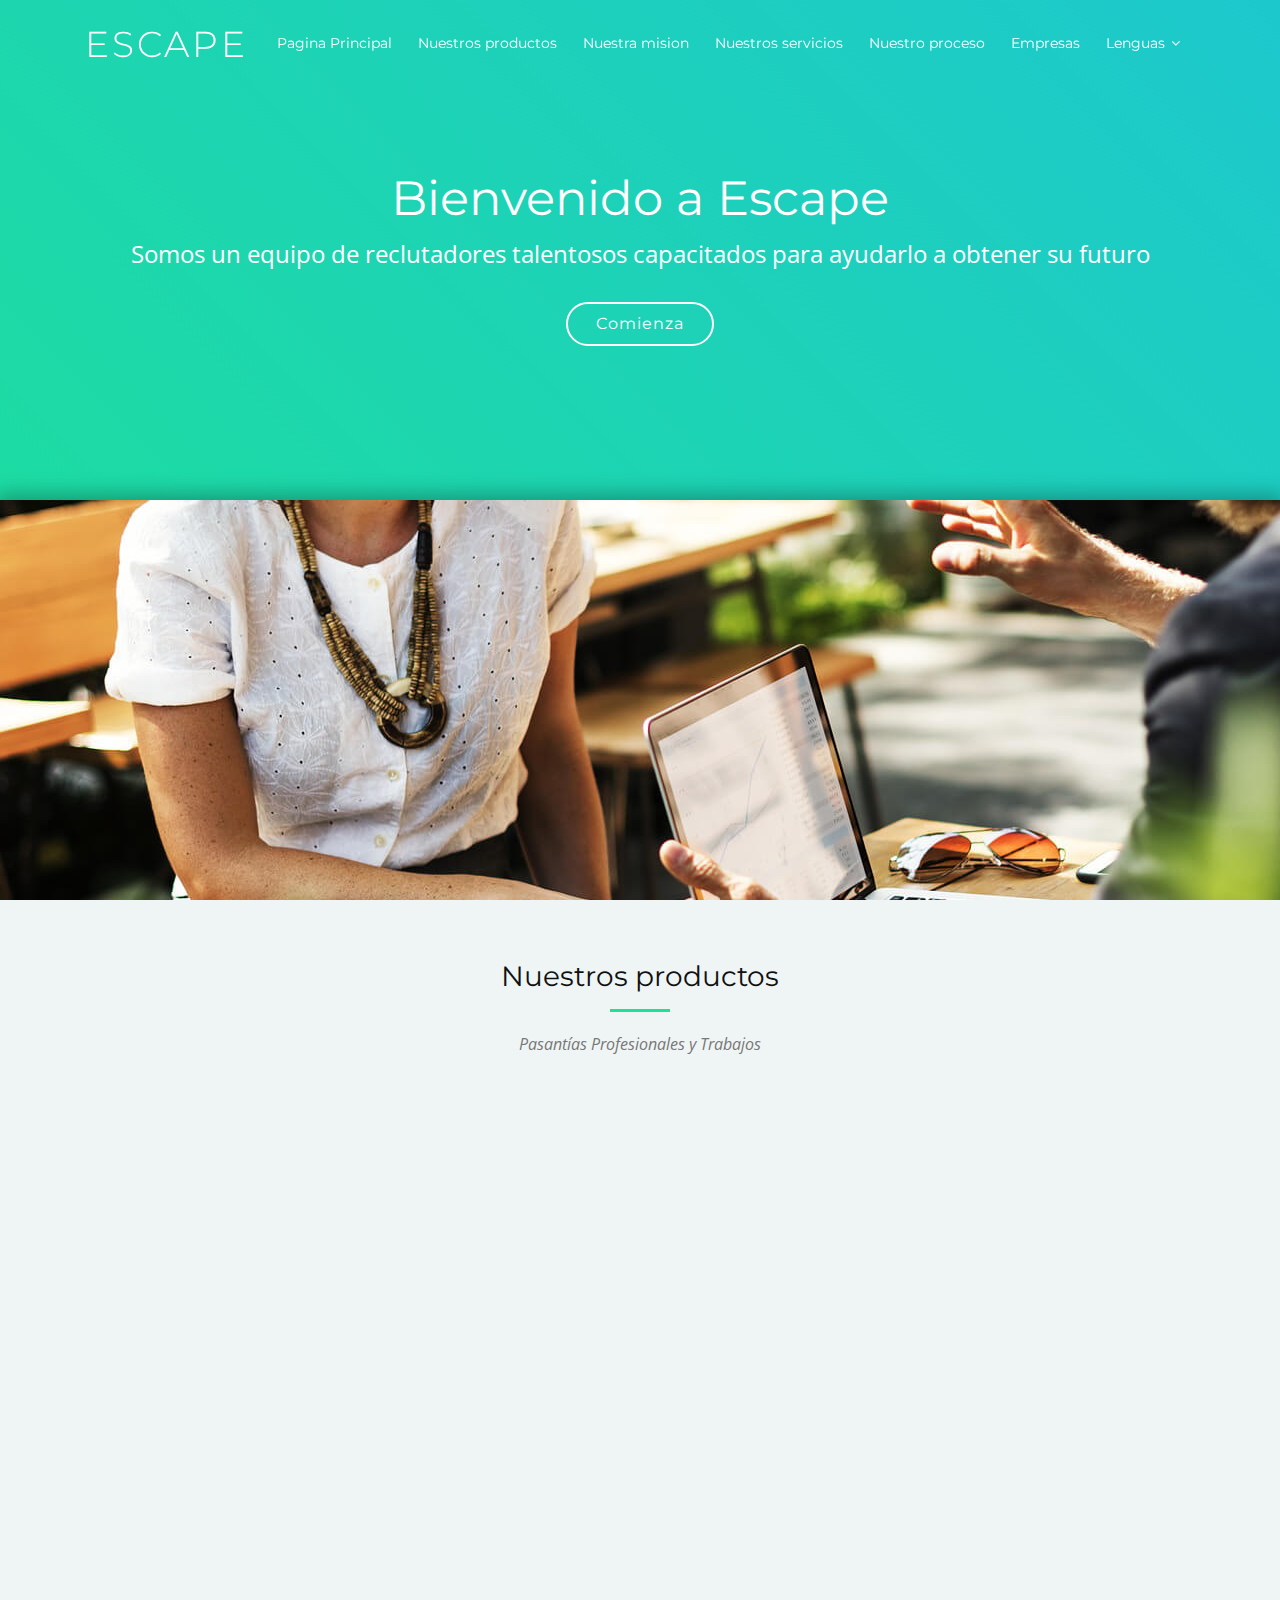
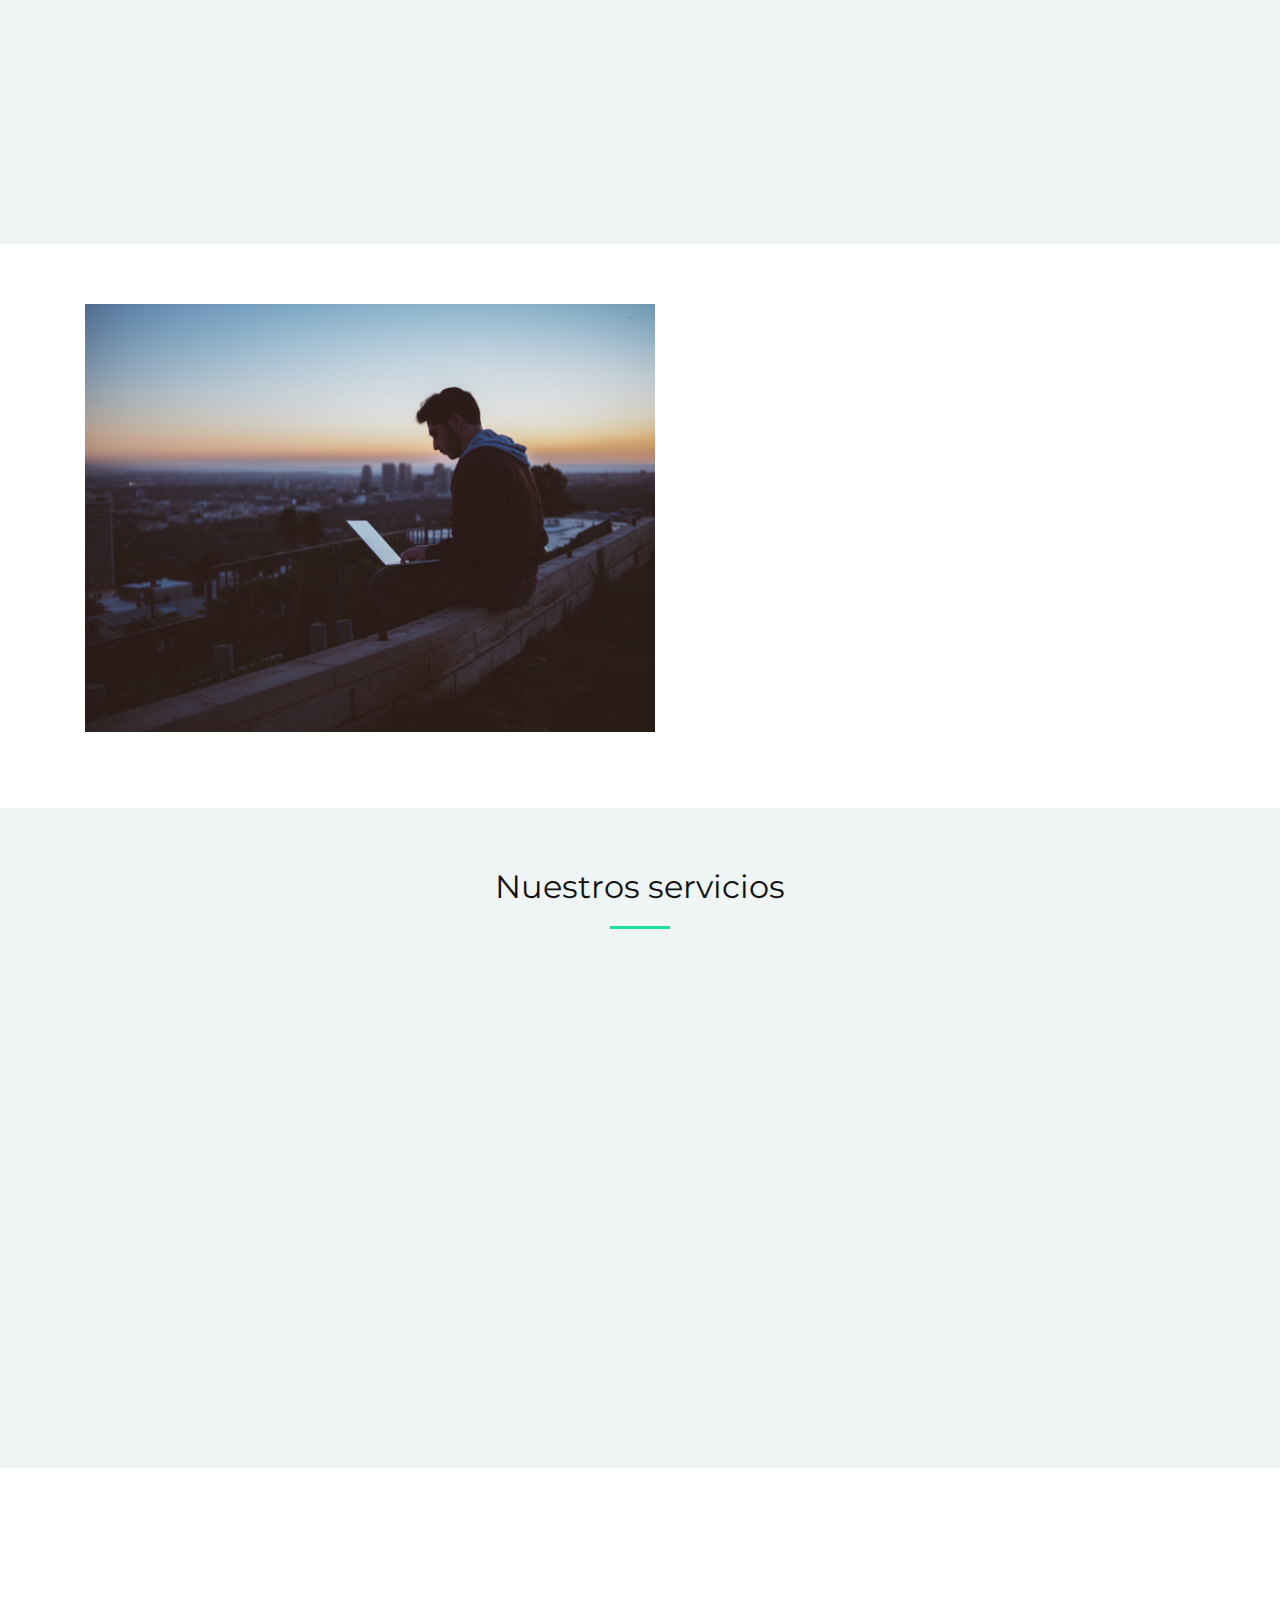
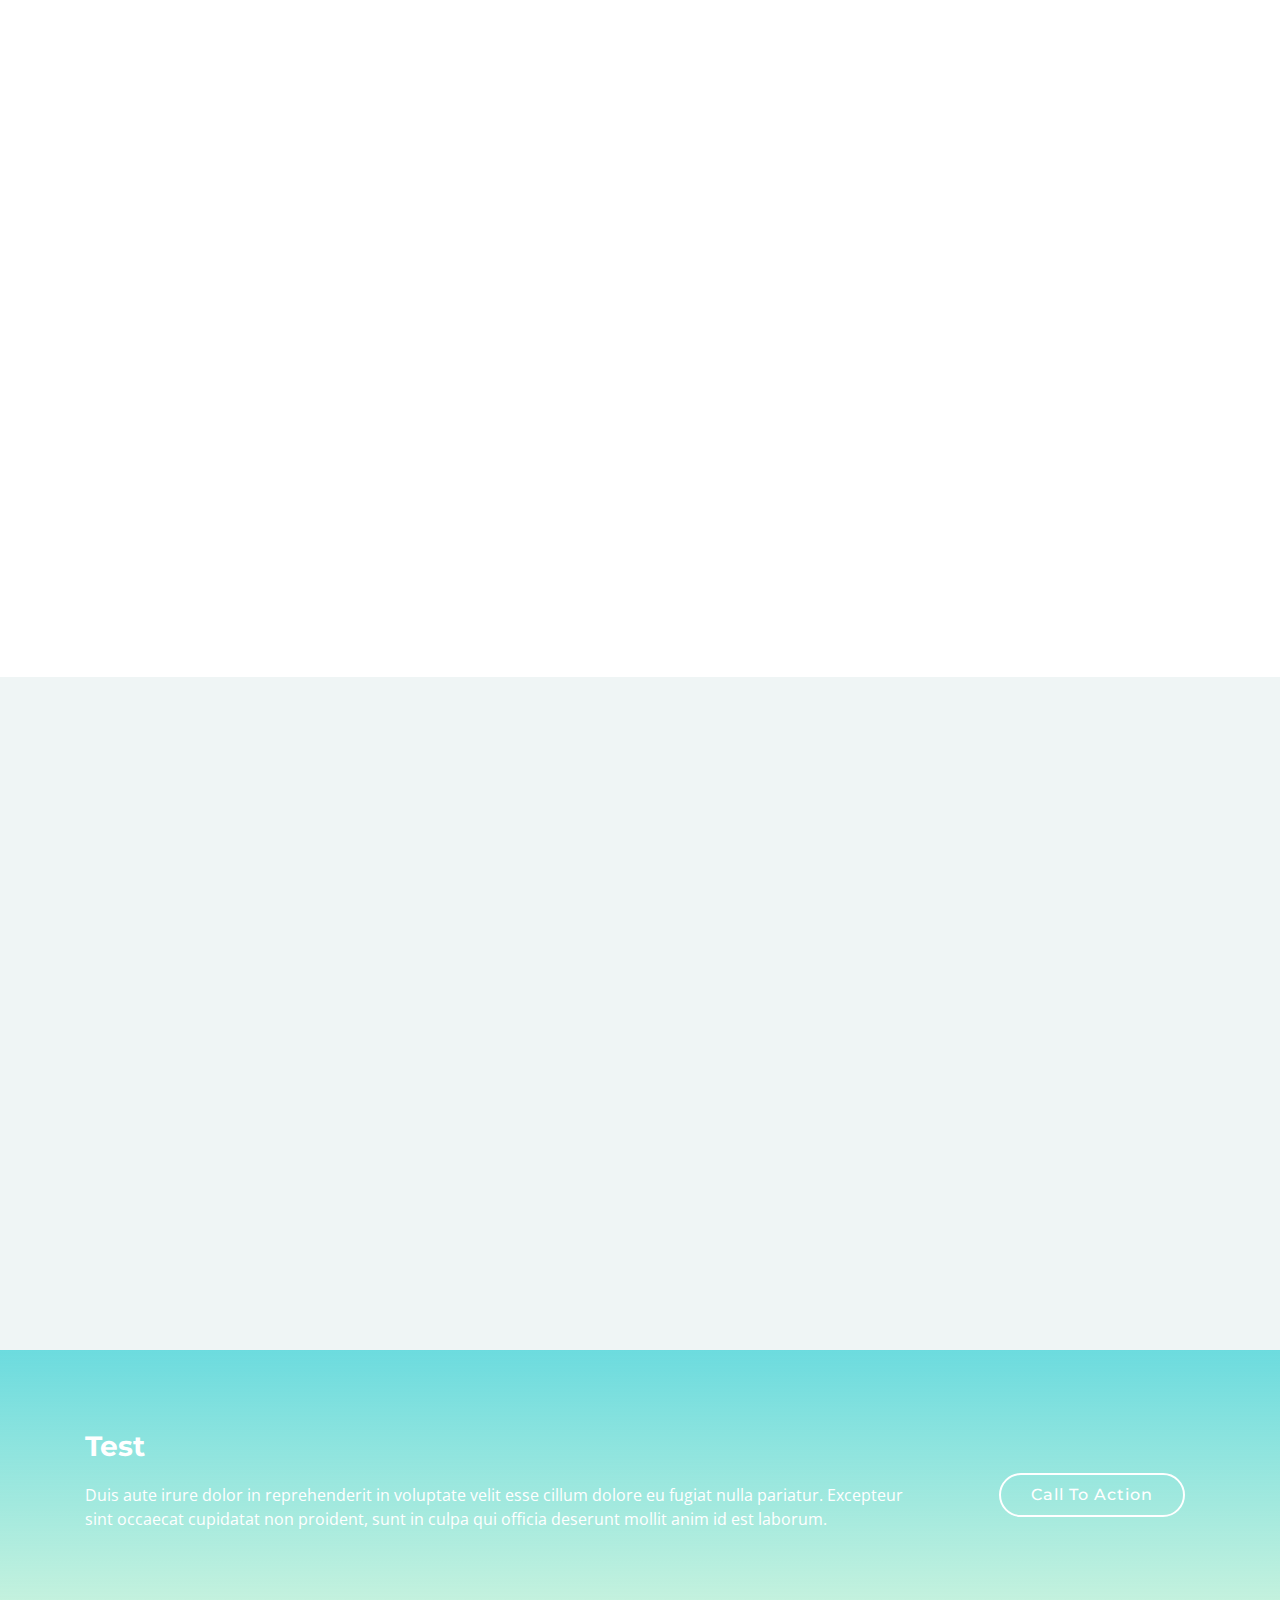
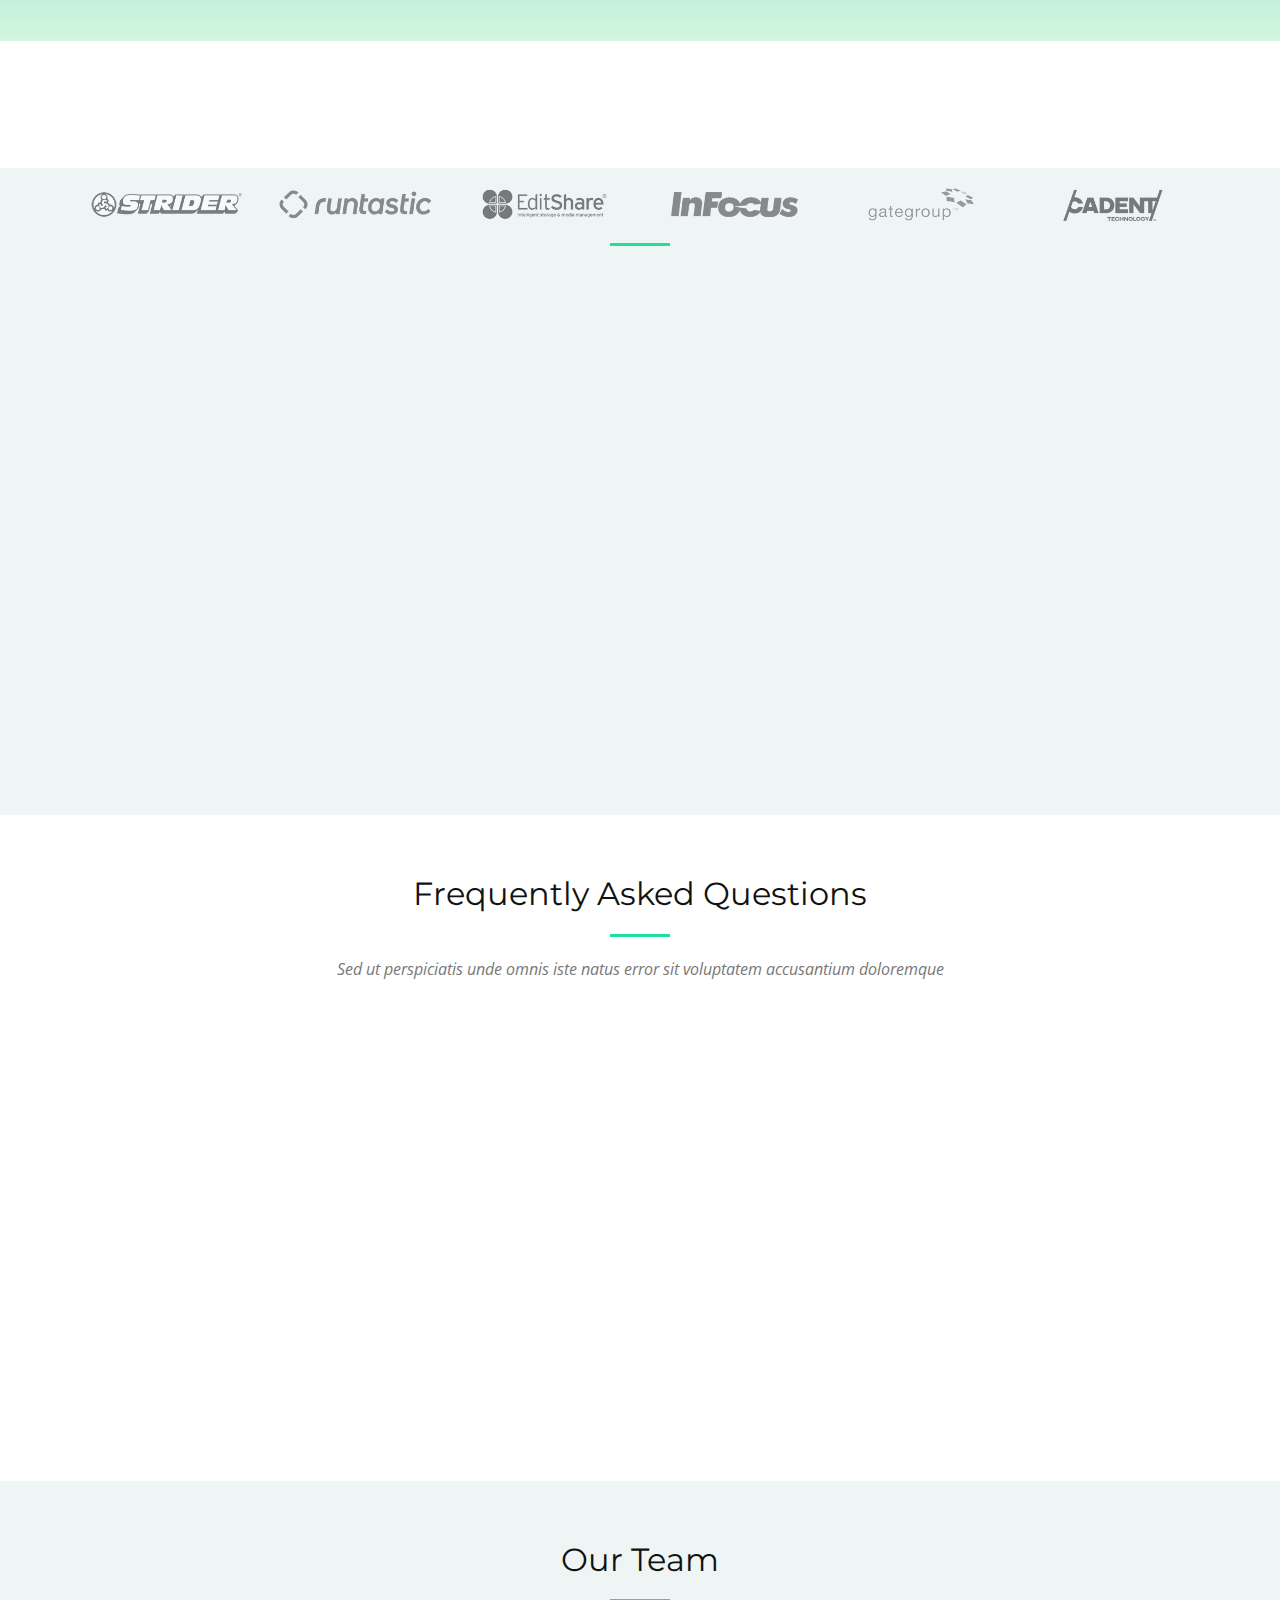
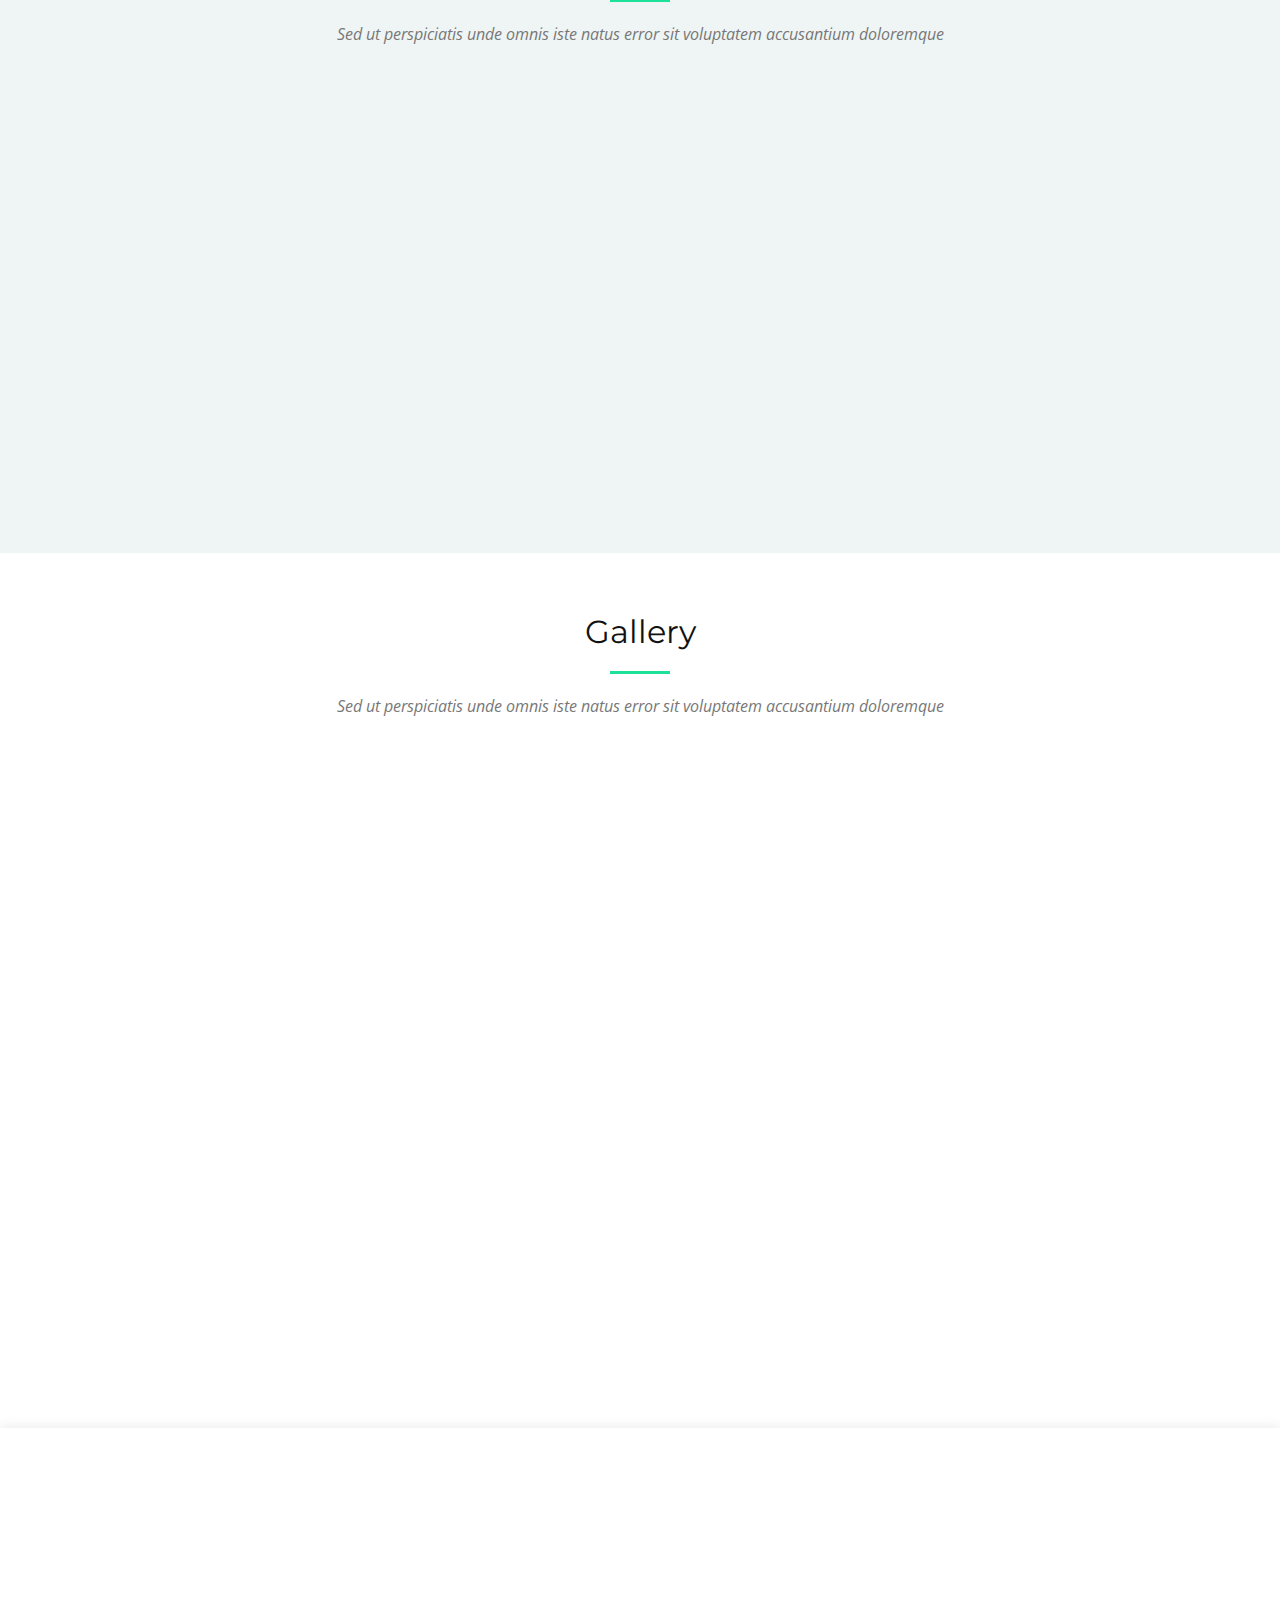
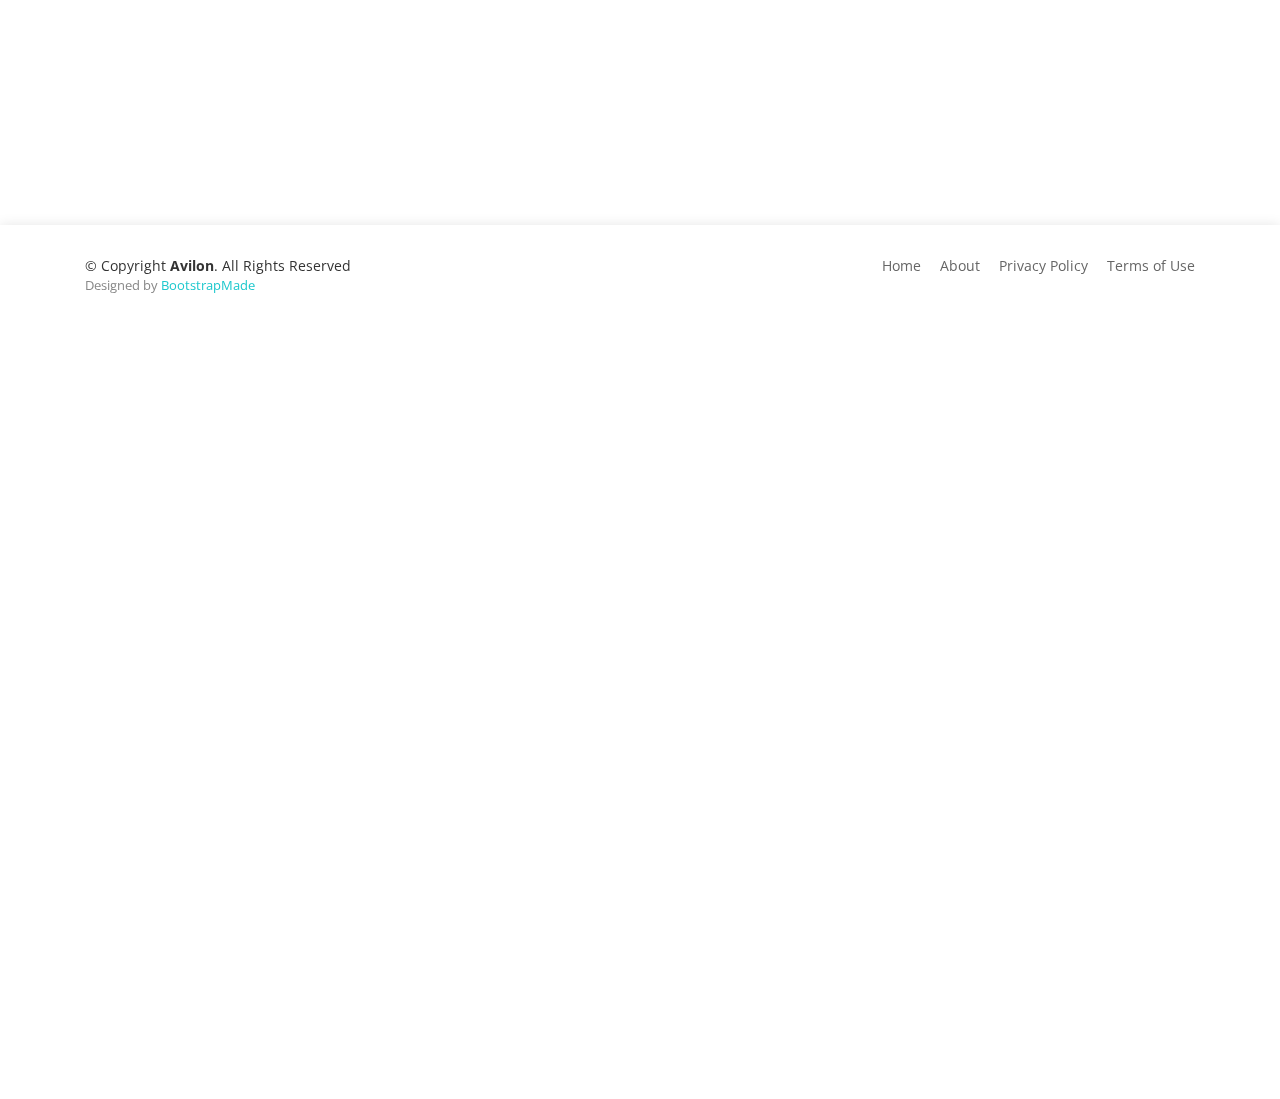
==== index.html @ 8656d47d "1" ====
<!DOCTYPE html>
<html lang="en">
<head>
  <meta charset="utf-8">
  <title>Escape</title>
  <meta content="width=device-width, initial-scale=1.0" name="viewport">
  <meta content="" name="keywords">
  <meta content="" name="description">

  <!-- Favicons -->
  <link href="img/favicon.png" rel="icon">
  <link href="img/apple-touch-icon.png" rel="apple-touch-icon">

  <!-- Google Fonts -->
  <link href="https://fonts.googleapis.com/css?family=Montserrat:300,400,500,700|Open+Sans:300,300i,400,400i,700,700i" rel="stylesheet">

  <!-- Bootstrap CSS File -->
  <link href="lib/bootstrap/css/bootstrap.min.css" rel="stylesheet">

  <!-- Libraries CSS Files -->
  <link href="lib/font-awesome/css/font-awesome.min.css" rel="stylesheet">
  <link href="lib/ionicons/css/ionicons.min.css" rel="stylesheet">
  <link href="lib/aos/aos.css" rel="stylesheet">
  <link href="lib/magnific-popup/magnific-popup.css" rel="stylesheet">


  <!-- Main Stylesheet File -->
  <link href="css/style.css" rel="stylesheet">

  <!-- =======================================================
    Theme Name: Avilon
    Theme URL: https://bootstrapmade.com/avilon-bootstrap-landing-page-template/
    Author: BootstrapMade.com
    License: https://bootstrapmade.com/license/
  ======================================================= -->
</head>

<body>

  <!--==========================
    Header
  ============================-->
  <header id="header">
    <div class="container">

      <div id="logo" class="pull-left">
        <h1><a href="#intro" class="scrollto">ESCAPE</a></h1>
        <!-- Uncomment below if you prefer to use an image logo -->
        <!-- <a href="#intro"><img src="img/logo.png" alt="" title="" /></img></a> -->
      </div>

      <nav id="nav-menu-container">
        <ul class="nav-menu">
          <li class="menu-active"><a href="#intro">Pagina Principal</a></li>
          <li><a href="#about">Nuestros productos</a></li>
          <li><a href="#features">Nuestra mision</a></li>
          <li><a href="#pricing">Nuestros servicios</a></li>
          <li><a href="#team">Nuestro proceso</a></li>
          <li><a href="#gallery">Empresas</a></li>
          <li class="menu-has-children"><a href="">Lenguas</a>
            <ul>
              <li><a href="index.html">Español</a></li>
              <li><a href="index_EN.html">English</a></li>
              <li><a href="index_NL.html">Nederlands</a></li>
              <li><a href="index_DE.html">Deutsch</a></li>
            </ul>
          </li>
        </ul>
      </nav><!-- #nav-menu-container -->
    </div>
  </header><!-- #header -->

  <!--==========================
    Intro Section
  ============================-->
  <section id="intro">

    <div class="intro-text">
      <h2>Bienvenido a Escape</h2>
      <p>Somos un equipo de reclutadores talentosos capacitados para ayudarlo a obtener su futuro</p>
      <a href="#about" class="btn-get-started scrollto">Comienza</a>
    </div>

    <div class="product-screens">

      <div class="product-screen-1" data-aos="fade-up" data-aos-delay="400">
        <img src="img/about-img.jpg" alt="">
      </div>

      

      </div>

    </div>

  </section><!-- #intro -->

  <main id="main">

    <!--==========================
      About Us Section
    ============================-->
    <section id="pricing" class="section-bg">
      <div class="container-fluid">
        <div class="section-header">
          <h3 class="section-title">Nuestros productos</h3>
          <span class="section-divider"></span>
          <p class="section-description">
            Pasantías Profesionales y Trabajos 
          </p>
        </div>

        <div class="row">

          <div class="col-lg-6 col-md-4">
            <div class="box" data-aos="fade-right">
              <h3>PASANTÍAS PROFESIONALES</h3>
              <h4><i class="ion-university"></i></h4>
              <ul>
                <li></i> ¿Estás buscando la próxima oportunidad para desarrollarte y adquirir experiencia profesional?<br>
                	<br>
               ¡Diferenciate a través de una pasantía internacional y desarrolla tu potencial de liderazgo! </li>
              </ul>
              <h5> Duracion </h5>
              <ul>  1 - 6 months </ul>
              <h5> Vivienda </h5>
              <ul> Si </ul>
              <h5> Arreglos legales </h5>
              <ul> Si </ul>
              <br>

              <a href="#" class="get-started-btn">Lee mas aqui</a>
            </div>
          </div>

          <div class="col-lg-6 col-md-4">
            <div class="box" data-aos="fade-up">
              <h3>TRABAJOS</h3>
              <h4><i class="ion-ios-briefcase"></i></h4>
              <ul>
               <li></i> ¿Estás buscando una oportunidad para reiniciar tu vida en un país donde la seguridad y el crecimiento son un hecho? <br>
                	<br>
               Desarrollate profesionalmente en un entorno productivo y competitivo mediante la aplicación a estas empresas internacionales y dele la oportunidad a usted y su familia de crecer </li>
              </ul>
              <h5> Duracion </h5>
              <ul>  1 año en adelante </ul>
              <h5> Vivienda </h5>
              <ul> Si </ul>
              <h5> Arreglos legales </h5>
              <ul> Si </ul>
              <a href="#" class="get-started-btn">Lee mas aqui</a>

            </div>
          </div>

      </div>
    </section><!-- #about -->

    <section id="advanced-features">

    	<div class="features-row">
    		<div class="container">
    			<div class="row">
    				<div class="col-12">
    					<img class="advanced-feature-img-left" src="img/deep.png" alt="">
    					<div data-aos="fade-left">
    						<h2>Nuestra mision</h2>
    						<h1>¿Por qué hacemos lo que hacemos? </h1>
    						<i class="ion-ios-world" data-aos="fade-left"></i>
    						<p data-aos="fade-left">Nosotros creemos que esta generación tiene la oportunidad de dar forma al mundo! </p>
    						<i class="ion-settings" data-aos="fade-left" data-aos-delay="200"></i>
    						<p data-aos="fade-left" data-aos-delay="200">Nuestro objetivo es lograr que los Venezolanos se desarrollen profesionalmente en un ambiente productivo, en donde las herramientas para lograr sus sueños existan.</p>
    						<i class="ion-arrow-graph-up-right" data-aos="fade-left" data-aos-delay="400"></i>
    						<p data-aos="fade-left" data-aos-delay="400">Hacemos esto a proporcionando experiencias de liderazgo con compañías internacionales que cambian la vida a estudiantes y profesionales ambiciosos.</p>
    					</div>
    				</div>
    			</div>
    		</div>
    	</div>
    </section>

   <!--==========================
      More Features Section
      ============================-->
      <section id="more-features" class="section-bg">
      	<div class="container">

      		<div class="section-header">
      			<h3 class="section-title">Nuestros servicios</h3>
      			<span class="section-divider"></span>
      		</div>

      		<div class="row">

      			<div class="col-lg-4">
      				<div class="box" data-aos="fade-right">
      					<div class="icon"><i class="ion-person"></i></div>
      					<h4 class="title"><a href="">Preparación personalizada</a></h4>
      					<p class="description"><i class="ion-android-checkmark-circle"></i>
      						Ayuda personalizada para buscar y aplicar a las oportunidades que más le convengan en nuestra plataforma.
      						<br> <br><i class="ion-android-checkmark-circle"></i>
      					Soporte para la actualización o creación de tu CV. Preparación previa a las entrevista con la(s) empresa(s)</p>
      				</div>
      			</div>

      			<div class="col-lg-4">
      				<div class="box" data-aos="fade-left">
      					<div class="icon"><i class="ion-document-text"></i></div>
      					<h4 class="title"><a href="">Soporte logistico</a></h4>
      					<p class="description">
      						<br><i class="ion-android-checkmark-circle"></i>Información y apoyo para trámites de visado y seguro de viajes.<br>
      						<br>
      						<br>
      						<br>
      						<i class="ion-android-checkmark-circle"></i>Traducciones de todos los documentos importantes.
      						<br>
      						<br>
      						<br>
      					</p>
      				</div>
      			</div>

      			<div class="col-lg-4">
      				<div class="box" data-aos="fade-right">
      					<div class="icon"><i class="ion-ios-home"></i></div>
      					<h4 class="title"><a href="">Alojamiento</a></h4>
      					<p class="description"> <br>
      						<i class="ion-android-checkmark-circle"></i>Obtendrá información sobre el alojamiento y los costos básicos de vida.<br>
      						<br>
      						<br>   
      						<br> <i class="ion-android-checkmark-circle"></i>Trabajamos con plataformas de alojamiento para estudiantes y expatriados.</p>        		
      					</div>
      				</div>

      			</div>
      		</div>
      	</section><!-- #more-features -->
    <!--==========================
      Product Featuress Section
    ============================-->
    <section id="features">
    	<div class="container">

    		<div class="row">

    			<div class="col-lg-8 offset-lg-4">
    				<div class="section-header" data-aos="fade" data-aos-duration="1000">
    					<h3 class="section-title">Nuestros proceso</h3>
    					<span class="section-divider"></span>
    				</div>
    			</div>

    			<div class="col-lg-4 col-md-5 features-img">
    				<img src="img/steps.png" alt="" data-aos="fade-right" data-aos-easing="ease-out-back">
    			</div>

    			<div class="col-lg-8 col-md-7 ">
    				<ul id="faq-list" data-aos="fade-up">
    					<li>
    						<a data-toggle="collapse" class="collapsed" href="#faq1">1. Regístrate: Regístrese a través de www.escape.org.ve <i class="ion-android-remove"></i></a>
    						<div id="faq1" class="collapse" data-parent="#faq-list">
    							<p>
    								Si está pensando en realizar una pasantía o está buscando trabajo en el extranjero, no dude en inscribirse.
    							</p>
    						</div>
    					</li>
    				</ul>
    				<ul id="faq-list" data-aos="fade-up">
    					<li>
    						<a data-toggle="collapse" class="collapsed" href="#faq2">2. Cita: Nosotros nos comunicaremos con usted para programar una reunión en persona o via skype. <i class="ion-android-remove"></i></a>
    						<div id="faq2" class="collapse" data-parent="#faq-list">
    							<p>
    								Después de registrarse, uno de nuestros miembros se comunicará con usted. Lo invitaremos a una reunión via Skype o en la oficina para charlar. Durante esta charla, puede decirnos qué le gusta hacer, a dónde quiere ir y cuándo le gustaría irse. También explicaremos más sobre Escape y nuestros servicios y el proceso. 
    							</p>
    						</div>
    					</li>
    				</ul>
    				<ul id="faq-list" data-aos="fade-up">
    					<li>
    						<a data-toggle="collapse" class="collapsed" href="#faq3">3. Buscar y aplicar: Consulte nuestra base de datos en línea y busque a través de miles de oportunidades profesionales<i class="ion-android-remove"></i></a>
    						<div id="faq3" class="collapse" data-parent="#faq-list">
    							<p>
    								blablabla
    							</p>
    						</div>
    					</li>
    				</ul>
    				<ul id="faq-list" data-aos="fade-up">
    					<li>
    						<a data-toggle="collapse" class="collapsed" href="#faq4">4. Aplica y conectate!: ¿Encontraste un proyecto de tu agrado? Aplica y conecta con miles de empresas.<i class="ion-android-remove"></i></a>
    						<div id="faq4" class="collapse" data-parent="#faq-list">
    							<p>
    								blablablabla
    							</p>
    						</div>
    					</li>
    				</ul>
    				<ul id="faq-list" data-aos="fade-up">
    					<li>
    						<a data-toggle="collapse" class="collapsed" href="#faq5">5. Prepárate y vete!: Le prepararemos para su experiencia en el extranjero a través de un seminario de preparación y el proceso de visado<i class="ion-android-remove"></i></a>
    						<div id="faq5" class="collapse" data-parent="#faq-list">
    							<p>
    								blablablabla
    							</p>
    						</div>
    					</li>
    				</ul>

            <div class="row">

              
            </div>

          </div>

        </div>

      </div>

    </section><!-- #features -->

    <!--==========================
      Product Advanced Featuress Section
    ============================-->

      <div class="features-row section-bg">
        <div class="container">
          <div class="row">
            <div class="col-12">
              <img class="advanced-feature-img-right" src="img/advanced-feature-3.jpg" alt="" data-aos="fade-left">
              <div data-aos="fade-right">
                <h2>Finally see how effective your marketing efforts are</h2>
                <h3>Lantern offers data feedback to the association with either the Premium or Platinum bundles.</h3>
                <p>As an assocation, you are able to find out where your marketing efforts went wrong, where to improve next time, and what efforts work best. This will boost the attendance rate of your events!</p>
                <i class="ion-ios-albums-outline"></i>
                <p>Use all the data available through an easy-to-use Business Intelligence Dashboard. Your marketing efforts were never this accurately traceable!</p>
              </div>
            </div>
          </div>
        </div>
      </div>
    </section><!-- #advanced-features -->

    <!--==========================
      Call To Action Section
    ============================-->
    <section id="call-to-action">
      <div class="container">
        <div class="row">
          <div class="col-lg-9 text-center text-lg-left">
            <h3 class="cta-title">Test</h3>
            <p class="cta-text"> Duis aute irure dolor in reprehenderit in voluptate velit esse cillum dolore eu fugiat nulla pariatur. Excepteur sint occaecat cupidatat non proident, sunt in culpa qui officia deserunt mollit anim id est laborum.</p>
          </div>
          <div class="col-lg-3 cta-btn-container text-center">
            <a class="cta-btn align-middle" href="#">Call To Action</a>
          </div>
        </div>

      </div>
    </section><!-- #call-to-action -->

   

    <!--==========================
      Clients
    ============================-->
    <section id="clients">
      <div class="container">

        <div class="row">

          <div class="col-md-2">
            <img src="img/clients/client-1.png" alt=""  data-aos="fade-up">
          </div>

          <div class="col-md-2">
            <img src="img/clients/client-2.png" alt=""  data-aos="fade-up">
          </div>

          <div class="col-md-2">
            <img src="img/clients/client-3.png" alt=""  data-aos="fade-up">
          </div>

          <div class="col-md-2">
            <img src="img/clients/client-4.png" alt=""  data-aos="fade-up">
          </div>

          <div class="col-md-2">
            <img src="img/clients/client-5.png" alt=""  data-aos="fade-up">
          </div>

          <div class="col-md-2">
            <img src="img/clients/client-6.png" alt=""  data-aos="fade-up">
          </div>

        </div>
      </div>
    </section><!-- #more-features -->

    <!--==========================
      Pricing Section
    ============================-->
    <section id="pricing" class="section-bg">
      <div class="container">

        <div class="section-header">
          <h3 class="section-title"></h3>
          <span class="section-divider"></span>
          <p class="section-description"></p>
        </div>

        <div class="row">

          <div class="col-lg-4 col-md-6">
            <div class="box" data-aos="fade-right">
              <h3>Basic</h3>
              <h4><sup>€</sup>4.99<span> month</span></h4>
              <ul>
                <li><i class="ion-android-checkmark-circle"></i> 1 event per month</li>
                <li><i class="ion-android-checkmark-circle"></i> 1 target group per event</li>
                <li><i class="ion-android-checkmark-circle"></i> €5 top-up costs</li>
                <li><i class="ion-android-close"></i> No data feedback</li>
              </ul>
              <a href="#" class="get-started-btn">Get Started</a>
            </div>
          </div>

          <div class="col-lg-4 col-md-6">
            <div class="box featured" data-aos="fade-up">
              <h3>Premium</h3>
              <h4><sup>€</sup>7.99<span> month</span></h4>
              <ul>
                <li><i class="ion-android-checkmark-circle"></i> 2 events per month</li>
                <li><i class="ion-android-checkmark-circle"></i> 2 target groups per event</li>
                <li><i class="ion-android-checkmark-circle"></i> €4 top-up costs</li>
                <li><i class="ion-android-checkmark-circle"></i>data feedback</li>
              </ul>
              <a href="#" class="get-started-btn">Get Started</a>
            </div>
          </div>

          <div class="col-lg-4 col-md-6">
            <div class="box" data-aos="fade-left">
              <h3>Platinum</h3>
              <h4><sup>€</sup>19.99<span> month</span></h4>
              <ul>
                <li><i class="ion-android-checkmark-circle"></i> 10 events per month</li>
                <li><i class="ion-android-checkmark-circle"></i> 4 target groups per event</li>
                <li><i class="ion-android-checkmark-circle"></i> €3 top-up costs</li>
                <li><i class="ion-android-checkmark-circle"></i>data feedback</li>
              </ul>
              <a href="#" class="get-started-btn">Get Started</a>
            </div>
          </div>

        </div>
      </div>
    </section><!-- #pricing -->


    <!--==========================
      Frequently Asked Questions Section
    ============================-->
    <section id="faq">
      <div class="container">

        <div class="section-header">
          <h3 class="section-title">Frequently Asked Questions</h3>
          <span class="section-divider"></span>
          <p class="section-description">Sed ut perspiciatis unde omnis iste natus error sit voluptatem accusantium doloremque</p>
        </div>

        <ul id="faq-list" data-aos="fade-up">
          <li>
            <a data-toggle="collapse" class="collapsed" href="#faq1">Non consectetur a erat nam at lectus urna duis? <i class="ion-android-remove"></i></a>
            <div id="faq1" class="collapse" data-parent="#faq-list">
              <p>
                Feugiat pretium nibh ipsum consequat. Tempus iaculis urna id volutpat lacus laoreet non curabitur gravida. Venenatis lectus magna fringilla urna porttitor rhoncus dolor purus non.
              </p>
            </div>
          </li>

          <li>
            <a data-toggle="collapse" href="#faq2" class="collapsed">Feugiat scelerisque varius morbi enim nunc faucibus a pellentesque? <i class="ion-android-remove"></i></a>
            <div id="faq2" class="collapse" data-parent="#faq-list">
              <p>
                Dolor sit amet consectetur adipiscing elit pellentesque habitant morbi. Id interdum velit laoreet id donec ultrices. Fringilla phasellus faucibus scelerisque eleifend donec pretium. Est pellentesque elit ullamcorper dignissim. Mauris ultrices eros in cursus turpis massa tincidunt dui.
              </p>
            </div>
          </li>

          <li>
            <a data-toggle="collapse" href="#faq3" class="collapsed">Dolor sit amet consectetur adipiscing elit pellentesque habitant morbi? <i class="ion-android-remove"></i></a>
            <div id="faq3" class="collapse" data-parent="#faq-list">
              <p>
                Eleifend mi in nulla posuere sollicitudin aliquam ultrices sagittis orci. Faucibus pulvinar elementum integer enim. Sem nulla pharetra diam sit amet nisl suscipit. Rutrum tellus pellentesque eu tincidunt. Lectus urna duis convallis convallis tellus. Urna molestie at elementum eu facilisis sed odio morbi quis
              </p>
            </div>
          </li>

          <li>
            <a data-toggle="collapse" href="#faq4" class="collapsed">Ac odio tempor orci dapibus. Aliquam eleifend mi in nulla? <i class="ion-android-remove"></i></a>
            <div id="faq4" class="collapse" data-parent="#faq-list">
              <p>
                Dolor sit amet consectetur adipiscing elit pellentesque habitant morbi. Id interdum velit laoreet id donec ultrices. Fringilla phasellus faucibus scelerisque eleifend donec pretium. Est pellentesque elit ullamcorper dignissim. Mauris ultrices eros in cursus turpis massa tincidunt dui.
              </p>
            </div>
          </li>

          <li>
            <a data-toggle="collapse" href="#faq5" class="collapsed">Tempus quam pellentesque nec nam aliquam sem et tortor consequat? <i class="ion-android-remove"></i></a>
            <div id="faq5" class="collapse" data-parent="#faq-list">
              <p>
                Molestie a iaculis at erat pellentesque adipiscing commodo. Dignissim suspendisse in est ante in. Nunc vel risus commodo viverra maecenas accumsan. Sit amet nisl suscipit adipiscing bibendum est. Purus gravida quis blandit turpis cursus in
              </p>
            </div>
          </li>

          <li>
            <a data-toggle="collapse" href="#faq6" class="collapsed">Tortor vitae purus faucibus ornare. Varius vel pharetra vel turpis nunc eget lorem dolor? <i class="ion-android-remove"></i></a>
            <div id="faq6" class="collapse" data-parent="#faq-list">
              <p>
                Laoreet sit amet cursus sit amet dictum sit amet justo. Mauris vitae ultricies leo integer malesuada nunc vel. Tincidunt eget nullam non nisi est sit amet. Turpis nunc eget lorem dolor sed. Ut venenatis tellus in metus vulputate eu scelerisque. Pellentesque diam volutpat commodo sed egestas egestas fringilla phasellus faucibus. Nibh tellus molestie nunc non blandit massa enim nec.
              </p>
            </div>
          </li>

        </ul>

      </div>
    </section><!-- #faq -->

    <!--==========================
      Our Team Section
    ============================-->
    <section id="team" class="section-bg">
      <div class="container">
        <div class="section-header">
          <h3 class="section-title">Our Team</h3>
          <span class="section-divider"></span>
          <p class="section-description">Sed ut perspiciatis unde omnis iste natus error sit voluptatem accusantium doloremque</p>
        </div>
        <div class="row" data-aos="fade-up">
          <div class="col-lg-3 col-md-6">
            <div class="member">
              <div class="pic"><img src="img/team/team-1.png" alt=""></div>
              <h4>Valeria Da Silva</h4>
              <span>Chief Executive Officer</span>
              <div class="social">
                <a href=""><i class="fa fa-twitter"></i></a>
                <a href=""><i class="fa fa-facebook"></i></a>
                <a href=""><i class="fa fa-google-plus"></i></a>
                <a href=""><i class="fa fa-linkedin"></i></a>
              </div>
            </div>
          </div>

          <div class="col-lg-3 col-md-6">
            <div class="member">
              <div class="pic"><img src="img/team/team-2.png" alt=""></div>
              <h4>Melvin Wezenberg</h4>
              <span>Chief Executive Officer</span>
              <div class="social">
                <a href=""><i class="fa fa-twitter"></i></a>
                <a href=""><i class="fa fa-facebook"></i></a>
                <a href=""><i class="fa fa-google-plus"></i></a>
                <a href=""><i class="fa fa-linkedin"></i></a>
              </div>
            </div>
          </div>

          <div class="col-lg-3 col-md-6">
            <div class="member">
              <div class="pic"><img src="img/team/team-3.png" alt=""></div>
              <h4>Agustin Da Silva</h4>
              <span>Founder</span>
              <div class="social">
                <a href=""><i class="fa fa-twitter"></i></a>
                <a href=""><i class="fa fa-facebook"></i></a>
                <a href=""><i class="fa fa-google-plus"></i></a>
                <a href=""><i class="fa fa-linkedin"></i></a>
              </div>
            </div>
          </div>

          <div class="col-lg-3 col-md-6">
            <div class="member">
              <div class="pic"><img src="img/team/team-4.png" alt=""></div>
              <h4>Larissa Da Silva Garcia</h4>
              <span>Senior Adviser and consultant</span>
              <div class="social">
                <a href=""><i class="fa fa-twitter"></i></a>
                <a href=""><i class="fa fa-facebook"></i></a>
                <a href=""><i class="fa fa-google-plus"></i></a>
                <a href=""><i class="fa fa-linkedin"></i></a>
              </div>
            </div>
          </div>
        </div>

      </div>
    </section><!-- #team -->

    <!--==========================
      Gallery Section
    ============================-->
    <section id="gallery">
      <div class="container-fluid">
        <div class="section-header">
          <h3 class="section-title">Gallery</h3>
          <span class="section-divider"></span>
          <p class="section-description">Sed ut perspiciatis unde omnis iste natus error sit voluptatem accusantium doloremque</p>
        </div>

        <div class="row no-gutters">

          <div class="col-lg-4 col-md-6">
            <div class="gallery-item" data-aos="fade-up">
              <a href="img/gallery/gallery-1.jpg" class="gallery-popup">
                <img src="img/gallery/gallery-1.jpg" alt="">
              </a>
            </div>
          </div>

          <div class="col-lg-4 col-md-6">
            <div class="gallery-item" data-aos="fade-up">
              <a href="img/gallery/gallery-2.jpg" class="gallery-popup">
                <img src="img/gallery/gallery-2.jpg" alt="">
              </a>
            </div>
          </div>

          <div class="col-lg-4 col-md-6">
            <div class="gallery-item" data-aos="fade-up">
              <a href="img/gallery/gallery-3.jpg" class="gallery-popup">
                <img src="img/gallery/gallery-3.jpg" alt="">
              </a>
            </div>
          </div>

          <div class="col-lg-4 col-md-6">
            <div class="gallery-item" data-aos="fade-up">
              <a href="img/gallery/gallery-4.jpg" class="gallery-popup">
                <img src="img/gallery/gallery-4.jpg" alt="">
              </a>
            </div>
          </div>

          <div class="col-lg-4 col-md-6">
            <div class="gallery-item" data-aos="fade-up">
              <a href="img/gallery/gallery-5.jpg" class="gallery-popup">
                <img src="img/gallery/gallery-5.jpg" alt="">
              </a>
            </div>
          </div>

          <div class="col-lg-4 col-md-6">
            <div class="gallery-item" data-aos="fade-up">
              <a href="img/gallery/gallery-6.jpg" class="gallery-popup">
                <img src="img/gallery/gallery-6.jpg" alt="">
              </a>
            </div>
          </div>

        </div>

      </div>
    </section><!-- #gallery -->

    <!--==========================
      Contact Section
    ============================-->
    <section id="contact">
      <div class="container">
        <div class="row" data-aos="fade-up">

          <div class="col-lg-4 col-md-4">
            <div class="contact-about">
              <h3>Avilon</h3>
              <p>Cras fermentum odio eu feugiat. Justo eget magna fermentum iaculis eu non diam phasellus. Scelerisque felis imperdiet proin fermentum leo. Amet volutpat consequat mauris nunc congue.</p>
              <div class="social-links">
                <a href="#" class="twitter"><i class="fa fa-twitter"></i></a>
                <a href="#" class="facebook"><i class="fa fa-facebook"></i></a>
                <a href="#" class="instagram"><i class="fa fa-instagram"></i></a>
                <a href="#" class="google-plus"><i class="fa fa-google-plus"></i></a>
                <a href="#" class="linkedin"><i class="fa fa-linkedin"></i></a>
              </div>
            </div>
          </div>

          <div class="col-lg-3 col-md-4">
            <div class="info">
              <div>
                <i class="ion-ios-location-outline"></i>
                <p>A108 Adam Street<br>New York, NY 535022</p>
              </div>

              <div>
                <i class="ion-ios-email-outline"></i>
                <p>info@example.com</p>
              </div>

              <div>
                <i class="ion-ios-telephone-outline"></i>
                <p>+1 5589 55488 55s</p>
              </div>

            </div>
          </div>

          <div class="col-lg-5 col-md-8">
            <div class="form">
              <div id="sendmessage">Your message has been sent. Thank you!</div>
              <div id="errormessage"></div>
              <form action="" method="post" role="form" class="contactForm">
                <div class="form-row">
                  <div class="form-group col-lg-6">
                    <input type="text" name="name" class="form-control" id="name" placeholder="Your Name" data-rule="minlen:4" data-msg="Please enter at least 4 chars" />
                    <div class="validation"></div>
                  </div>
                  <div class="form-group col-lg-6">
                    <input type="email" class="form-control" name="email" id="email" placeholder="Your Email" data-rule="email" data-msg="Please enter a valid email" />
                    <div class="validation"></div>
                  </div>
                </div>
                <div class="form-group">
                  <input type="text" class="form-control" name="subject" id="subject" placeholder="Subject" data-rule="minlen:4" data-msg="Please enter at least 8 chars of subject" />
                  <div class="validation"></div>
                </div>
                <div class="form-group">
                  <textarea class="form-control" name="message" rows="5" data-rule="required" data-msg="Please write something for us" placeholder="Message"></textarea>
                  <div class="validation"></div>
                </div>
                <div class="text-center"><button type="submit" title="Send Message">Send Message</button></div>
              </form>
            </div>
          </div>

        </div>

      </div>
    </section><!-- #contact -->

  </main>

  <!--==========================
    Footer
  ============================-->
  <footer id="footer">
    <div class="container">
      <div class="row">
        <div class="col-lg-6 text-lg-left text-center">
          <div class="copyright">
            &copy; Copyright <strong>Avilon</strong>. All Rights Reserved
          </div>
          <div class="credits">
            <!--
              All the links in the footer should remain intact.
              You can delete the links only if you purchased the pro version.
              Licensing information: https://bootstrapmade.com/license/
              Purchase the pro version with working PHP/AJAX contact form: https://bootstrapmade.com/buy/?theme=Avilon
            -->
            Designed by <a href="https://bootstrapmade.com/">BootstrapMade</a>
          </div>
        </div>
        <div class="col-lg-6">
          <nav class="footer-links text-lg-right text-center pt-2 pt-lg-0">
            <a href="#intro" class="scrollto">Home</a>
            <a href="#about" class="scrollto">About</a>
            <a href="#">Privacy Policy</a>
            <a href="#">Terms of Use</a>

            <div class="col-lg-6 col-md-6 box" data-aos="fade-left">
                <div class="icon"><i class="ion-ios-speedometer-outline"></i></div>
                <h4 class="title"><a href="">See Events instantly</a></h4>
                <p class="description">Use Lantern to see events as soon as they are announced. See all information, from times and dates to ticket prices and attendees.</p>
              </div>
              <div class="col-lg-6 col-md-6 box" data-aos="fade-left" data-aos-delay="100">
                <div class="icon"><i class="ion-ios-heart-outline"></i></div>
                <h4 class="title"><a href="">Personalized for you!</a></h4>
                <p class="description">Select your interests to see only what interests you! No more spaming or unwanted invitations. Use the explore option to find all events.</p>
              </div>
              <div class="col-lg-6 col-md-6 box" data-aos="fade-left" data-aos-delay="200">
                <div class="icon"><i class="ion-social-buffer-outline"></i></div>
                <h4 class="title"><a href="">Easy To Use</a></h4>
                <p class="description">Lantern uses a simple swipe system. Swipe right if you are interested. Swipe left if you are not.</p>
              </div>
              <div class="col-lg-6 col-md-6 box" data-aos="fade-left" data-aos-delay="300">
                <div class="icon"><i class="ion-ios-calendar-outline"></i></div>
                <h4 class="title"><a href="">Clear Overview</a></h4>
                <p class="description">Our calendar option helps organize your schedule. View all events or only the events that you will be attending!</p>
              </div>
          </nav>
        </div>
      </div>
    </div>
  </footer><!-- #footer -->

  <a href="#" class="back-to-top"><i class="fa fa-chevron-up"></i></a>

  <!-- JavaScript Libraries -->
  <script src="lib/jquery/jquery.min.js"></script>
  <script src="lib/jquery/jquery-migrate.min.js"></script>
  <script src="lib/bootstrap/js/bootstrap.bundle.min.js"></script>
  <script src="lib/easing/easing.min.js"></script>
  <script src="lib/aos/aos.js"></script>
  <script src="lib/superfish/hoverIntent.js"></script>
  <script src="lib/superfish/superfish.min.js"></script>
  <script src="lib/magnific-popup/magnific-popup.min.js"></script>

  <!-- Contact Form JavaScript File -->
  <script src="contactform/contactform.js"></script>

  <!-- Template Main Javascript File -->
  <script src="js/main.js"></script>

</body>
</html>
---- css/style.css ----
/*
  Theme Name: Avilon
  Theme URL: https://bootstrapmade.com/avilon-bootstrap-landing-page-template/
  Author: BootstrapMade.com
  License: https://bootstrapmade.com/license/
*/
/*--------------------------------------------------------------
# General
--------------------------------------------------------------*/
body {
  background: #fff;
  color: #1de099;
  font-family: "Open Sans", sans-serif;
  overflow-x: hidden;
}

a {
  color: #1dc8cd;
  transition: 0.5s;
}

a:hover, a:active, a:focus {
  color: #1dc9ce;
  outline: none;
  text-decoration: none;
}

p {
  padding: 0;
  margin: 0 0 30px 0;
}

h1, h2, h3, h4, h5, h6 {
  font-family: "Montserrat", sans-serif;
  font-weight: 400;
  margin: 0 0 20px 0;
  padding: 0;
}

/* Back to top button */
.back-to-top {
  position: fixed;
  display: none;
  background: linear-gradient(45deg, #1de099, #1dc8cd);
  color: #fff;
  padding: 2px 20px 8px 20px;
  font-size: 16px;
  border-radius: 4px 4px 0 0;
  right: 15px;
  bottom: 0;
  transition: none;
}

.back-to-top:focus {
  background: linear-gradient(45deg, #1de099, #1dc8cd);
  color: #fff;
  outline: none;
}

.back-to-top:hover {
  background: #1dc8cd;
  color: #fff;
}

/*--------------------------------------------------------------
# Header
--------------------------------------------------------------*/
#header {
  padding: 30px 0;
  height: 92px;
  position: fixed;
  left: 0;
  top: 0;
  right: 0;
  transition: all 0.5s;
  z-index: 997;
}

#header #logo {
  float: left;
}

#header #logo h1 {
  font-size: 36px;
  margin: -4px 0 0 0;
  padding: 0;
  line-height: 1;
  display: inline-block;
  font-family: "Montserrat", sans-serif;
  font-weight: 300;
  letter-spacing: 3px;
  text-transform: uppercase;
}

#header #logo h1 a, #header #logo h1 a:hover {
  color: #fff;
}

#header #logo img {
  padding: 0;
  margin: 0;
}

@media (max-width: 768px) {
  #header #logo h1 {
    font-size: 28px;
    margin-top: 0;
  }
  #header #logo img {
    max-height: 40px;
  }
}

#header.header-fixed {
  background: linear-gradient(45deg, #1de099, #1dc8cd);
  padding: 20px 0;
  height: 72px;
  transition: all 0.5s;
}

/*--------------------------------------------------------------
# Intro Section
--------------------------------------------------------------*/
#intro {
  width: 100%;
  height: 100vh;
  background: linear-gradient(45deg, #1de099, #1dc8cd);
  position: relative;
}

#intro .intro-text {
  padding-top: 140px;
  text-align: center;
  vertical-align: top;
}

@media (max-height: 768px) {
  #intro .intro-text {
    padding-top: 80px;
  }
}

@media (max-width: 768px) {
  #intro .intro-text {
    padding-top: 180px;
  }
}

@media (max-width: 767px) {
  #intro .intro-text {
    padding-top: 50px;
  }
}

#intro h2 {
  margin: 30px 0 10px 0;
  padding: 0 15px;
  font-size: 48px;
  font-weight: 400;
  line-height: 56px;
  color: #fff;
}

@media (max-width: 768px) {
  #intro h2 {
    font-size: 28px;
    line-height: 36px;
  }
}

#intro p {
  color: #fff;
  margin-bottom: 20px;
  padding: 0 15px;
  font-size: 24px;
}

@media (max-width: 768px) {
  #intro p {
    font-size: 18px;
    line-height: 24px;
    margin-bottom: 20px;
  }
}

#intro .btn-get-started {
  font-family: "Montserrat", sans-serif;
  font-weight: 400;
  font-size: 16px;
  letter-spacing: 1px;
  display: inline-block;
  padding: 8px 28px;
  border-radius: 50px;
  transition: 0.5s;
  margin: 10px;
  border: 2px solid #fff;
  color: #fff;
}

#intro .btn-get-started:hover {
  color: #1dc8cd;
  background: #fff;
}

#intro .product-screens {
  position: absolute;
  left: 0;
  right: 0;
  bottom: 0;
  overflow: hidden;
  padding-top: 30px;
  text-align: center;
  width: 100%;
  height: 530px;
}

#intro .product-screens img {
  box-shadow: 0px -2px 19px 4px rgba(0, 0, 0, 0.29);
}

#intro .product-screens .product-screen-1 {
}

#intro .product-screens .product-screen-2 {
  position: absolute;
  z-index: 20;
  left: calc(50% - 154px);
  bottom: 0;
  height: 430px;
}

#intro .product-screens .product-screen-3 {
  position: absolute;
  z-index: 10;
  left: calc(50% - 374px);
  bottom: 0;
  height: 360px;
}

@media (max-height: 900px) {
  #intro .product-screens {
    height: 430px;
  }
  #intro .product-screens .product-screen-1 {
    height: 400px;
  }
  #intro .product-screens .product-screen-2 {
    height: 330px;
  }
  #intro .product-screens .product-screen-3 {
    height: 260px;
  }
}

@media (max-width: 767px) {
  #intro .product-screens {
    height: 400px;
  }
  #intro .product-screens .product-screen-1 {
    position: static;
  }
  #intro .product-screens .product-screen-2, #intro .product-screens .product-screen-3 {
    display: none;
  }
}

@media (max-width: 767px) and (max-height: 639px) {
  #intro .product-screens {
    height: 300px;
  }
  #intro .product-screens .product-screen-1 {
    position: static;
  }
  #intro .product-screens .product-screen-2, #intro .product-screens .product-screen-3 {
    display: none;
  }
}

/*--------------------------------------------------------------
# Navigation Menu
--------------------------------------------------------------*/
/* Nav Menu Essentials */
.nav-menu, .nav-menu * {
  margin: 0;
  padding: 0;
  list-style: none;
}

.nav-menu ul {
  position: absolute;
  display: none;
  top: 100%;
  left: 0;
  z-index: 99;
}

.nav-menu li {
  position: relative;
  white-space: nowrap;
}

.nav-menu > li {
  float: left;
}

.nav-menu li:hover > ul,
.nav-menu li.sfHover > ul {
  display: block;
}

.nav-menu ul ul {
  top: 0;
  left: 100%;
}

.nav-menu ul li {
  min-width: 180px;
}

/* Nav Menu Arrows */
.sf-arrows .sf-with-ul {
  padding-right: 30px;
}

.sf-arrows .sf-with-ul:after {
  content: "\f107";
  position: absolute;
  right: 15px;
  font-family: FontAwesome;
  font-style: normal;
  font-weight: normal;
}

.sf-arrows ul .sf-with-ul:after {
  content: "\f105";
}

/* Nav Meu Container */
#nav-menu-container {
  float: right;
  margin: 0;
}

@media (max-width: 768px) {
  #nav-menu-container {
    display: none;
  }
}

/* Nav Meu Styling */
.nav-menu a {
  padding: 0 8px 10px 8px;
  text-decoration: none;
  display: inline-block;
  color: #fff;
  font-family: "Montserrat", sans-serif;
  font-weight: 400;
  font-size: 14px;
  outline: none;
}

.nav-menu > li {
  margin-left: 10px;
}

.nav-menu ul {
  margin: 4px 0 0 0;
  padding: 10px;
  box-shadow: 0px 0px 30px rgba(127, 137, 161, 0.25);
  background: #fff;
}

.nav-menu ul li {
  transition: 0.3s;
}

.nav-menu ul li a {
  padding: 10px;
  color: #1de099;
  transition: 0.3s;
  display: block;
  font-size: 13px;
  text-transform: none;
}

.nav-menu ul li:hover > a {
  color: #1de099;
}

.nav-menu ul ul {
  margin: 0;
}

/* Mobile Nav Toggle */
#mobile-nav-toggle {
  position: fixed;
  right: 0;
  top: 0;
  z-index: 999;
  margin: 20px 20px 0 0;
  border: 0;
  background: none;
  font-size: 24px;
  display: none;
  transition: all 0.4s;
  outline: none;
  cursor: pointer;
}

#mobile-nav-toggle i {
  color: #fff;
}

@media (max-width: 768px) {
  #mobile-nav-toggle {
    display: inline;
  }
}

/* Mobile Nav Styling */
#mobile-nav {
  position: fixed;
  top: 0;
  padding-top: 18px;
  bottom: 0;
  z-index: 998;
  background: rgba(52, 59, 64, 0.9);
  left: -260px;
  width: 260px;
  overflow-y: auto;
  transition: 0.4s;
}

#mobile-nav ul {
  padding: 0;
  margin: 0;
  list-style: none;
}

#mobile-nav ul li {
  position: relative;
}

#mobile-nav ul li a {
  color: #fff;
  font-size: 16px;
  overflow: hidden;
  padding: 10px 22px 10px 15px;
  position: relative;
  text-decoration: none;
  width: 100%;
  display: block;
  outline: none;
}

#mobile-nav ul li a:hover {
  color: #fff;
}

#mobile-nav ul li li {
  padding-left: 30px;
}

#mobile-nav ul .menu-has-children i {
  position: absolute;
  right: 0;
  z-index: 99;
  padding: 15px;
  cursor: pointer;
  color: #fff;
}

#mobile-nav ul .menu-has-children i.fa-chevron-up {
  color: #1dc8cd;
}

#mobile-nav ul .menu-item-active {
  color: #1dc8cd;
}

#mobile-body-overly {
  width: 100%;
  height: 100%;
  z-index: 997;
  top: 0;
  left: 0;
  position: fixed;
  background: rgba(52, 59, 64, 0.9);
  display: none;
}

/* Mobile Nav body classes */
body.mobile-nav-active {
  overflow: hidden;
}

body.mobile-nav-active #mobile-nav {
  left: 0;
}

body.mobile-nav-active #mobile-nav-toggle {
  color: #fff;
}

/*--------------------------------------------------------------
# Sections
--------------------------------------------------------------*/
/* Sections Header
--------------------------------*/
.section-header .section-title {
  font-size: 32px;
  color: #111;
  text-align: center;
  font-weight: 400;
}

.section-header .section-description {
  text-align: center;
  padding-bottom: 40px;
  color: #777;
  font-style: italic;
}

.section-header .section-divider {
  display: block;
  width: 60px;
  height: 3px;
  background: #1dc8cd;
  background: linear-gradient(0deg, #1de099 0%, #1de099 100%);
  margin: 0 auto;
  margin-bottom: 20px;
}

/* Section with background
--------------------------------*/
.section-bg {
  background: #eff5f5;
}

/* About Us Section
--------------------------------*/
#about {
  padding: 60px 0;
}

#about .about-img {
  height: 510px;
  overflow: hidden;
}

#about .about-img img {
  margin-left: -15px;
  max-width: 100%;
}

@media (max-width: 768px) {
  #about .about-img {
    height: auto;
  }
  #about .about-img img {
    margin-left: 0;
    padding-bottom: 30px;
  }
}

#about .content .h2 {
  color: #333;
  font-weight: 300;
  font-size: 24px;
}

#about .content h3 {
  color: #777;
  font-weight: 300;
  font-size: 18px;
  line-height: 26px;
  font-style: italic;
}

#about .content p {
  line-height: 26px;
}

#about .content p:last-child {
  margin-bottom: 0;
}

#about .content i {
  font-size: 20px;
  padding-right: 4px;
  color: #1dc8cd;
}

#about .content ul {
  list-style: none;
  padding: 0;
}

#about .content ul li {
  padding-bottom: 10px;
}

/* Product Featuress Section
--------------------------------*/
#features {
  background: #fff;
  padding: 60px 0 0 0;
}

#features .features-img {
  text-align: center;
  padding-top: 20px;
}

@media (min-width: 769px) {
  #features .features-img {
    padding-top: 120px;
    margin-top: -200px;
  }
}

#features .features-img img {
  max-width: 100%;
}

#features .box {
  margin-bottom: 15px;
  text-align: center;
}

#features .icon {
  margin-bottom: 10px;
}

#features .icon i {
  color: #1de099;
  font-size: 40px;
  transition: 0.5s;
}

#features .icon i:before {
  background: #1de099;
  background: linear-gradient(45deg, #1de099 0%, #1de099 100%);
  background-clip: border-box;
  -webkit-background-clip: text;
  -webkit-text-fill-color: transparent;
}

#features .title {
  font-weight: 300;
  margin-bottom: 15px;
  font-size: 22px;
}

#features .title a {
  color: #111;
}

#features .description {
  font-size: 14px;
  line-height: 24px;
  margin-bottom: 10px;
}

#features .section-description {
  padding-bottom: 10px;
}

/* Product Advanced Featuress Section
--------------------------------*/
#advanced-features .features-row {
  padding: 60px 0 30px 0;
}

#advanced-features h2 {
  font-size: 26px;
  font-weight: 700;
  color: #000;
  align-items: center;
}

#advanced-features h3 {
  font-size: 16px;
  line-height: 24px;
  font-weight: 400;
  font-style: italic;
  color: #999;
}

#advanced-features p {
  line-height: 24px;
  color: #777;
  margin-bottom: 30px;
}

#advanced-features i {
  color: #1de099;
  font-size: 64px;
  transition: 0.5s;
  float: left;
  padding: 0 15px 0px 0;
  line-height: 1;
}

#advanced-features i:before {
  background: #1dc8cd;
  background: linear-gradient(45deg, #1dc8cd 0%, #55fabe 100%);
  background-clip: border-box;
  -webkit-background-clip: text;
  -webkit-text-fill-color: transparent;
}

#advanced-features .advanced-feature-img-right {
  max-width: 100%;
  float: right;
  padding: 0 0 30px 30px;
}

#advanced-features .advanced-feature-img-left {
  max-width: 600px;
  float: left;
  padding: 0 30px 30px 0;

}

@media (max-width: 768px) {
  #advanced-features .advanced-feature-img-right, #advanced-features .advanced-feature-img-left {
    max-width: 10px;
  }
}

@media (max-width: 767px) {
  #advanced-features .advanced-feature-img-right, #advanced-features .advanced-feature-img-left {
    max-width: 10px;
    float: none;
    padding: 0 0 30px 0;
  }
}

/* Call To Action Section
--------------------------------*/
#call-to-action {
  background: linear-gradient(rgba(29, 200, 205, 0.65), rgba(29, 205, 89, 0.2)), url(../img/call-to-action-bg.jpg) fixed center center;
  background-size: cover;
  padding: 80px 0;
}

#call-to-action .cta-title {
  color: #fff;
  font-size: 28px;
  font-weight: 700;
}

#call-to-action .cta-text {
  color: #fff;
}

@media (min-width: 769px) {
  #call-to-action .cta-btn-container {
    display: flex;
    align-items: center;
    justify-content: flex-end;
  }
}

#call-to-action .cta-btn {
  font-family: "Montserrat", sans-serif;
  font-weight: 500;
  font-size: 16px;
  letter-spacing: 1px;
  display: inline-block;
  padding: 8px 30px;
  border-radius: 25px;
  transition: background 0.5s;
  margin: 10px;
  border: 2px solid #fff;
  color: #fff;
}

#call-to-action .cta-btn:hover {
  background: #1dc8cd;
  border: 2px solid #1dc8cd;
}

/* More Features Section
--------------------------------*/
#more-features {
  padding: 60px 0 60px 0;
}

#more-features .box {
  padding: 40px;
  margin-bottom: 30px;
  box-shadow: 0px 0px 30px rgba(73, 78, 92, 0.15);
  background: #fff;
  transition: 0.4s;
}

#more-features .icon {
  float: left;
}

#more-features .icon i {
  color: #1de099;
  font-size: 80px;
  transition: 0.5s;
  line-height: 0;
}

#more-features .icon i:before {
  background: #1dc8cd;
  background: linear-gradient(45deg, #1dc8cd 0%, #55fabe 100%);
  background-clip: border-box;
  -webkit-background-clip: text;
  -webkit-text-fill-color: transparent;
}

#more-features h4 {
  margin-left: 100px;
  font-weight: 700;
  margin-bottom: 15px;
  font-size: 18px;
}

#more-features h4 a {
  color: #111;
}

#more-features p {
  font-size: 14px;
  margin-left: 100px;
  margin-bottom: 0;
  line-height: 24px;
}

@media (max-width: 767px) {
  #more-features .box {
    margin-bottom: 20px;
  }
  #more-features .icon {
    float: none;
    text-align: center;
    padding-bottom: 15px;
  }
  #more-features h4, #more-features p {
    margin-left: 0;
    text-align: center;
  }
}

/* Clients Section
--------------------------------*/
#clients {
  padding: 30px 0;
  background: #fff;
}

#clients img {
  max-width: 100%;
  opacity: 0.5;
  transition: 0.3s;
  padding: 15px 0;
}

#clients img:hover {
  opacity: 1;
}

/* Pricing Section
--------------------------------*/
#pricing {
  padding: 60px 0 60px 0;
}

#pricing .box {
  padding: 40px;
  margin-bottom: 30px;
  box-shadow: 0px 0px 30px rgba(73, 78, 92, 0.15);
  background: #fff;
  text-align: center;
}

#pricing h3 {
  font-weight: 400;
  margin-bottom: 15px;
  font-size: 28px;
  text-align: center;

}

#pricing h4 {
  font-size: 46px;
  color: #000;
  font-weight: 300;
  text-align: center;

}

#pricing h4 sup {
  font-size: 20px;
  top: -20px;
}

#pricing h4 span {
  color: #bababa;
  font-size: 20px;
}

#pricing ul {
  padding: 0;
  list-style: none;
  color: #000;
  text-align: center;
  line-height: 20px;
}

#pricing ul li {
  padding-bottom: 12px;
}

#pricing ul i {
  color: #000;
  font-size: 18px;
  padding-right: 4px;
}

#pricing .get-started-btn {
  background: #1de099;
  display: inline-block;
  padding: 6px 30px;
  border-radius: 20px;
  color: #fff;
  transition: none;
  font-size: 14px;
  font-weight: 400;
  font-family: "Montserrat", sans-serif;
}

#pricing .featured {
  border: 2px solid #7D0000;
}

#pricing .featured .get-started-btn {
  background: linear-gradient(45deg, #1de099, #1de099);
}

/* Frequently Asked Questions Section
--------------------------------*/
#faq {
  padding: 60px 0;
}

#faq #faq-list {
  padding: 0;
  list-style: none;
}

#faq #faq-list li {
  border-bottom: 1px solid #ddd;
}

#faq #faq-list a {
  padding: 18px 0;
  display: block;
  position: relative;
  font-family: "Montserrat", sans-serif;
  font-size: 22px;
  line-height: 1;
  font-weight: 300;
  padding-right: 20px;
}

#faq #faq-list i {
  font-size: 24px;
  position: absolute;
  right: 0;
  top: 16px;
}

#faq #faq-list p {
  margin-bottom: 20px;
}

@media (max-width: 768px) {
  #faq #faq-list a {
    font-size: 18px;
  }
  #faq #faq-list i {
    top: 13px;
  }
}

#faq #faq-list a.collapse {
  color: #1dc8cd;
}

#faq #faq-list a.collapsed {
  color: #000;
}

#faq #faq-list a.collapsed i::before {
  content: "\f2c7" !important;
}

/* Our Team Section
--------------------------------*/
#team {
  padding: 60px 0;
}

#team .member {
  text-align: center;
  margin-bottom: 20px;
}

#team .member .pic {
  margin-bottom: 15px;
  overflow: hidden;
  height: 260px;
}

#team .member .pic img {
  max-width: 100%;
}

#team .member h4 {
  font-weight: 700;
  margin-bottom: 2px;
  font-size: 18px;
}

#team .member span {
  font-style: italic;
  display: block;
  font-size: 13px;
}

#team .member .social {
  margin-top: 15px;
}

#team .member .social a {
  color: #b3b3b3;
}

#team .member .social a:hover {
  color: #1dc8cd;
}

#team .member .social i {
  font-size: 18px;
  margin: 0 2px;
}

/* Gallery Section
--------------------------------*/
#gallery {
  background: #fff;
  padding: 60px 0 0 0;
}

#gallery .container-fluid {
  padding: 0px;
}

#gallery .gallery-overlay {
  position: absolute;
  top: 0;
  right: 0;
  bottom: 0;
  left: 0;
  width: 100%;
  height: 100%;
  opacity: 1;
  -webkit-transition: all ease-in-out 0.4s;
  transition: all ease-in-out 0.4s;
}

#gallery .gallery-item {
  overflow: hidden;
  position: relative;
  padding: 0;
  vertical-align: middle;
  text-align: center;
}

#gallery .gallery-item img {
  -webkit-transition: all ease-in-out 0.4s;
  transition: all ease-in-out 0.4s;
  width: 100%;
}

#gallery .gallery-item:hover img {
  -webkit-transform: scale(1.1);
  transform: scale(1.1);
}

#gallery .gallery-item:hover .gallery-overlay {
  opacity: 1;
  background: rgba(0, 0, 0, 0.7);
}

/* Contact Section
--------------------------------*/
#contact {
  box-shadow: 0px 0px 12px 0px rgba(0, 0, 0, 0.1);
  padding: 60px 0;
}

#contact .contact-about h3 {
  font-size: 36px;
  margin: 0 0 10px 0;
  padding: 0;
  line-height: 1;
  font-family: "Montserrat", sans-serif;
  font-weight: 300;
  letter-spacing: 3px;
  text-transform: uppercase;
  color: #1dc8cd;
}

#contact .contact-about p {
  font-size: 14px;
  line-height: 24px;
  font-family: "Montserrat", sans-serif;
  color: #888;
}

#contact .social-links {
  padding-bottom: 20px;
}

#contact .social-links a {
  font-size: 18px;
  display: inline-block;
  background: #fff;
  color: #1dc8cd;
  line-height: 1;
  padding: 8px 0;
  margin-right: 4px;
  border-radius: 50%;
  text-align: center;
  width: 36px;
  height: 36px;
  transition: 0.3s;
  border: 1px solid #1dc8cd;
}

#contact .social-links a:hover {
  background: #1dc8cd;
  color: #fff;
}

#contact .info {
  color: #333333;
}

#contact .info i {
  font-size: 32px;
  color: #1dc8cd;
  float: left;
  line-height: 1;
}

#contact .info p {
  padding: 0 0 10px 42px;
  line-height: 28px;
  font-size: 14px;
}

#contact .form #sendmessage {
  color: #1dc8cd;
  border: 1px solid #1dc8cd;
  display: none;
  text-align: center;
  padding: 15px;
  font-weight: 600;
  margin-bottom: 15px;
}

#contact .form #errormessage {
  color: red;
  display: none;
  border: 1px solid red;
  text-align: center;
  padding: 15px;
  font-weight: 600;
  margin-bottom: 15px;
}

#contact .form #sendmessage.show, #contact .form #errormessage.show, #contact .form .show {
  display: block;
}

#contact .form .validation {
  color: red;
  display: none;
  margin: 0 0 20px;
  font-weight: 400;
  font-size: 13px;
}

#contact .form input, #contact .form textarea {
  border-radius: 0;
  box-shadow: none;
  font-size: 14px;
}

#contact .form button[type="submit"] {
  background: linear-gradient(45deg, #1de099, #1dc8cd);
  border: 0;
  border-radius: 20px;
  padding: 8px 30px;
  color: #fff;
}

#contact .form button[type="submit"]:hover {
  cursor: pointer;
}

/*--------------------------------------------------------------
# Footer
--------------------------------------------------------------*/
#footer {
  background: #fff;
  box-shadow: 0px 0px 12px 0px rgba(0, 0, 0, 0.1);
  padding: 30px 0;
  color: #333;
  font-size: 14px;
}

#footer .credits {
  font-size: 13px;
  color: #888;
}

#footer .footer-links a {
  color: #666;
  padding-left: 15px;
}

#footer .footer-links a:first-child {
  padding-left: 0;
}

#footer .footer-links a:hover {
  color: #1dc8cd;
}
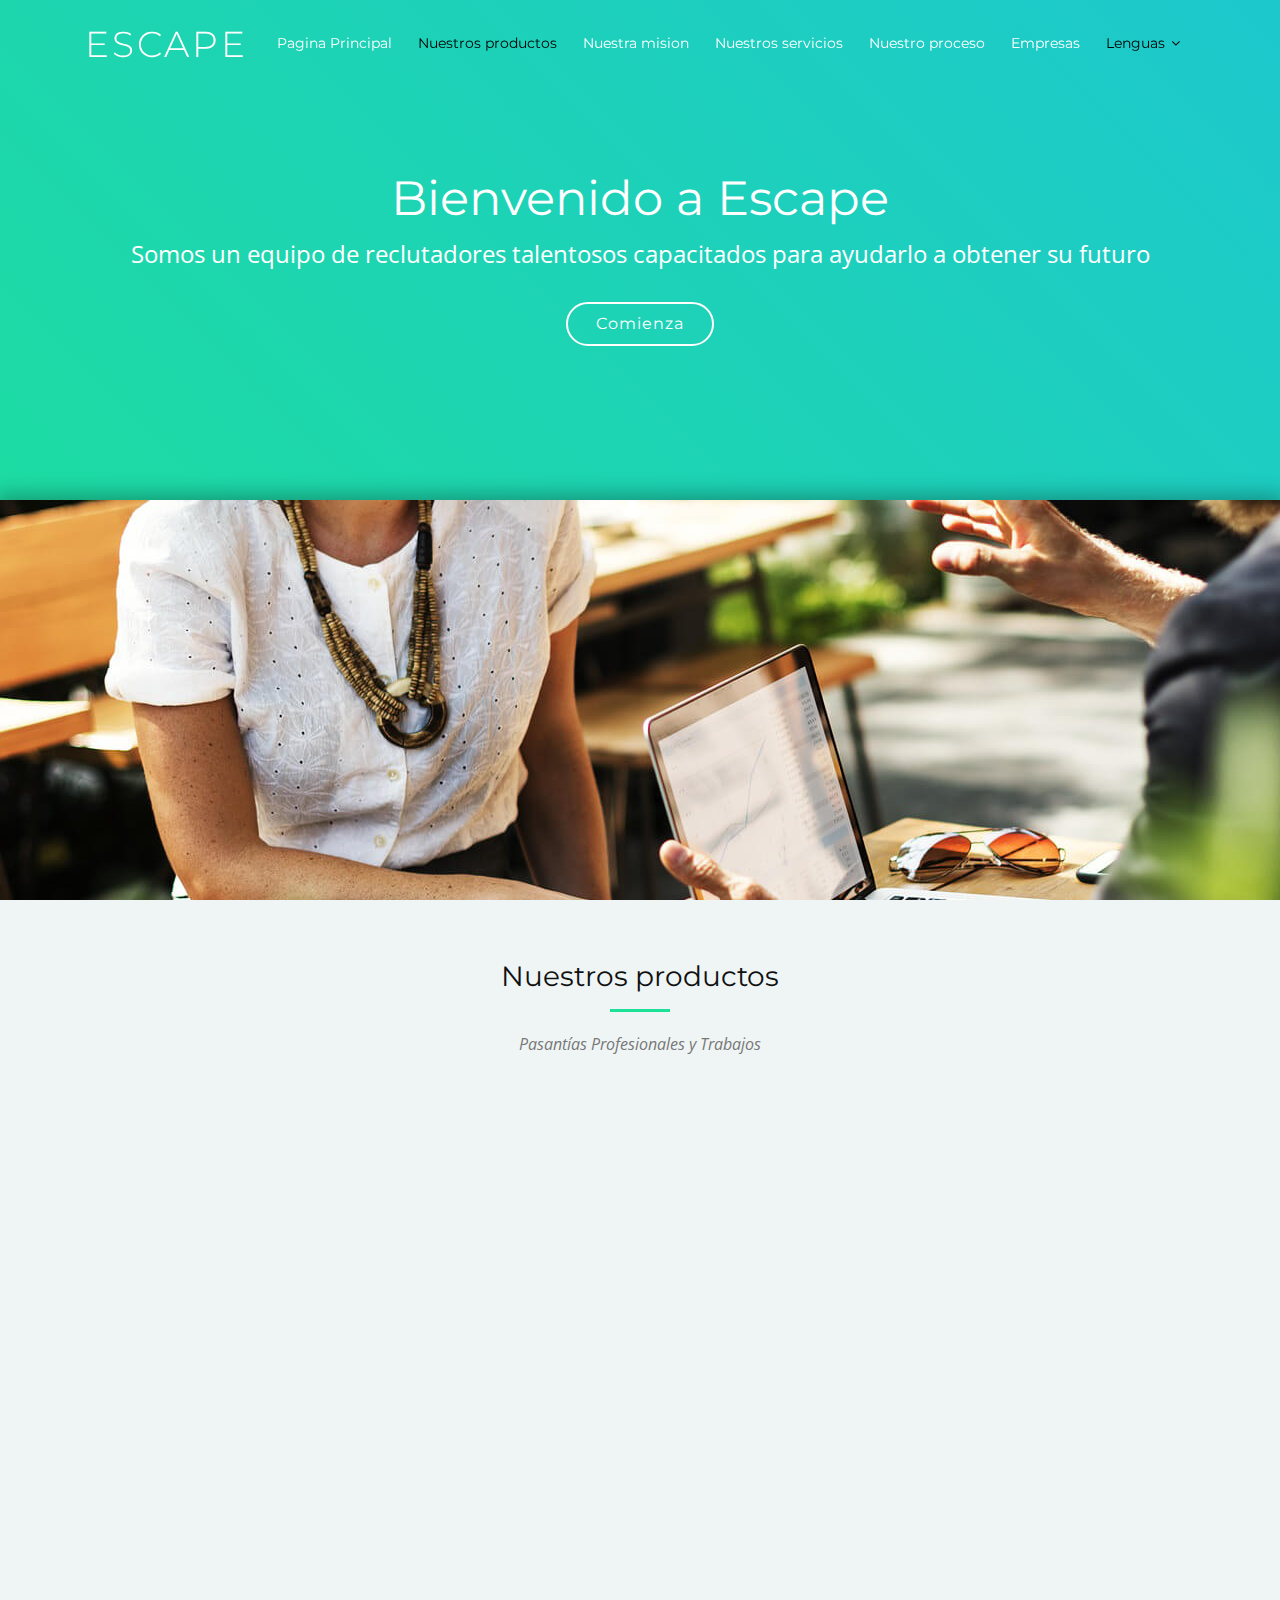
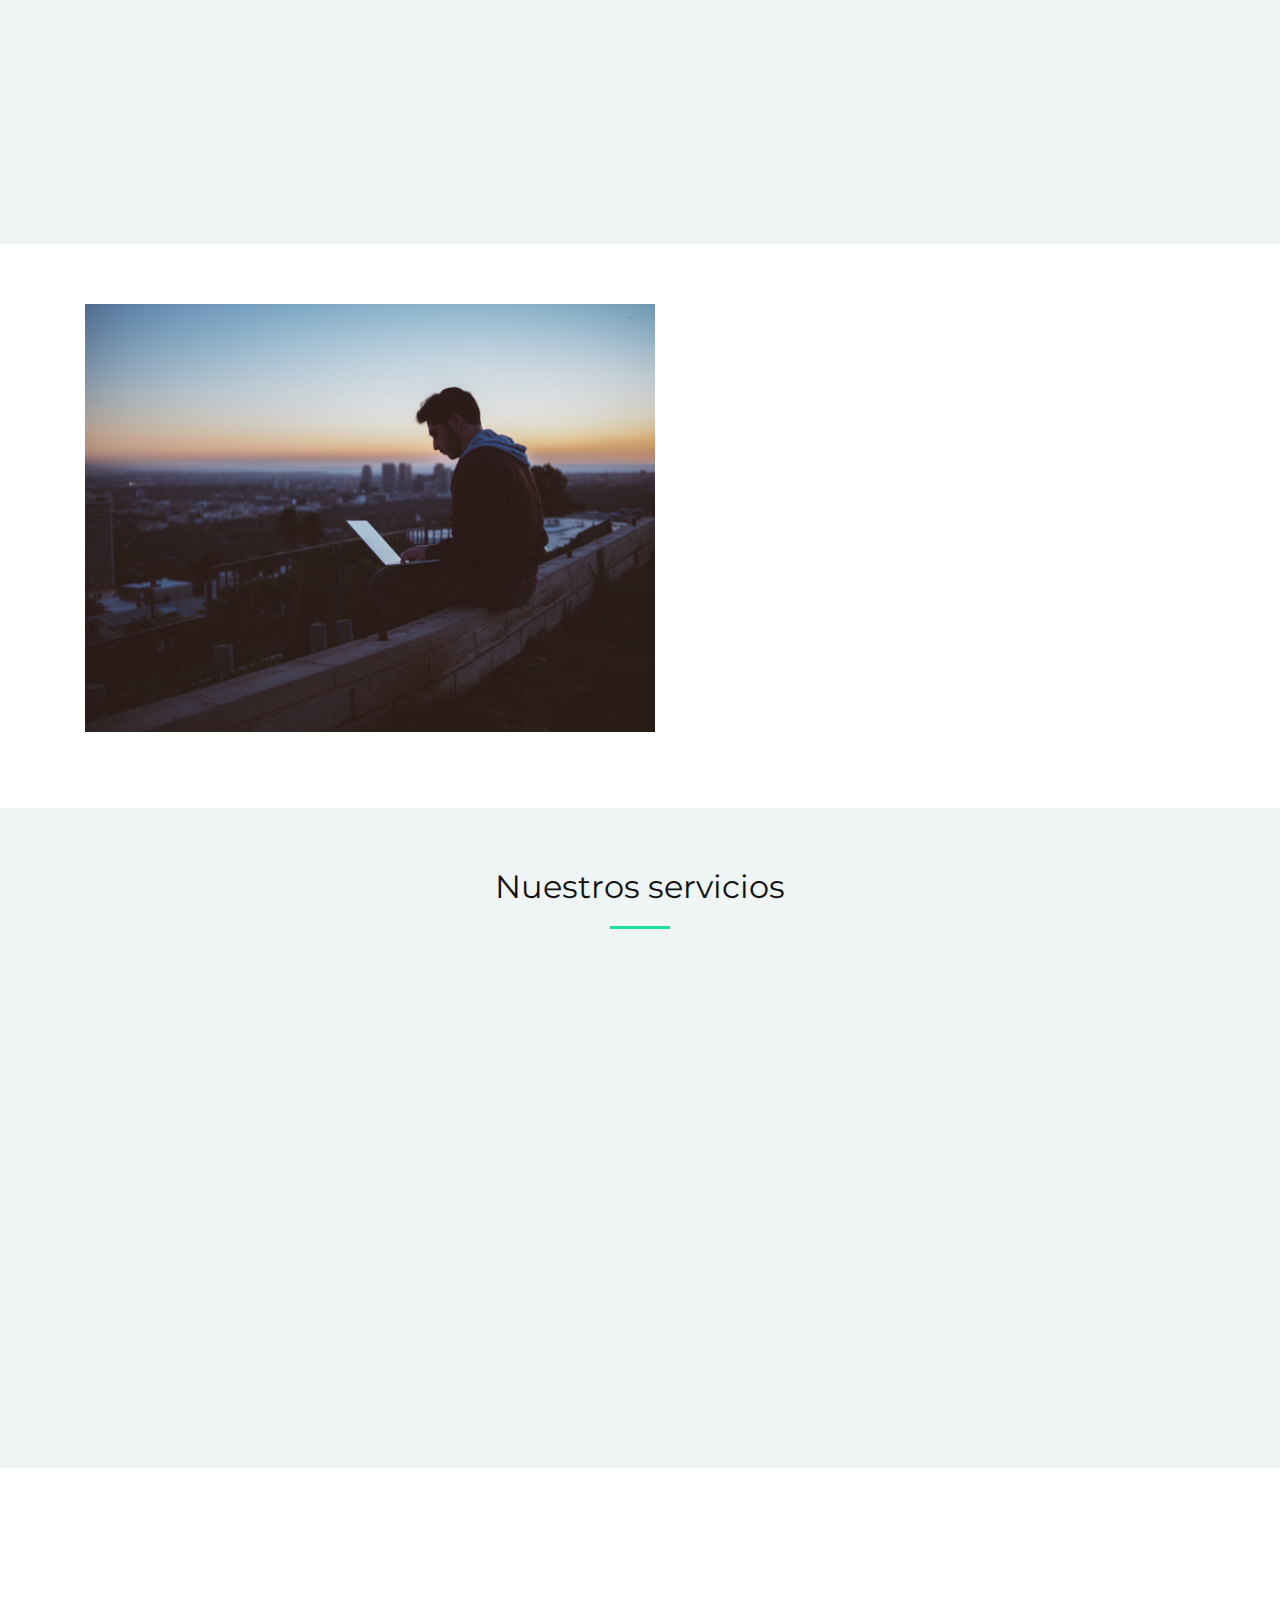
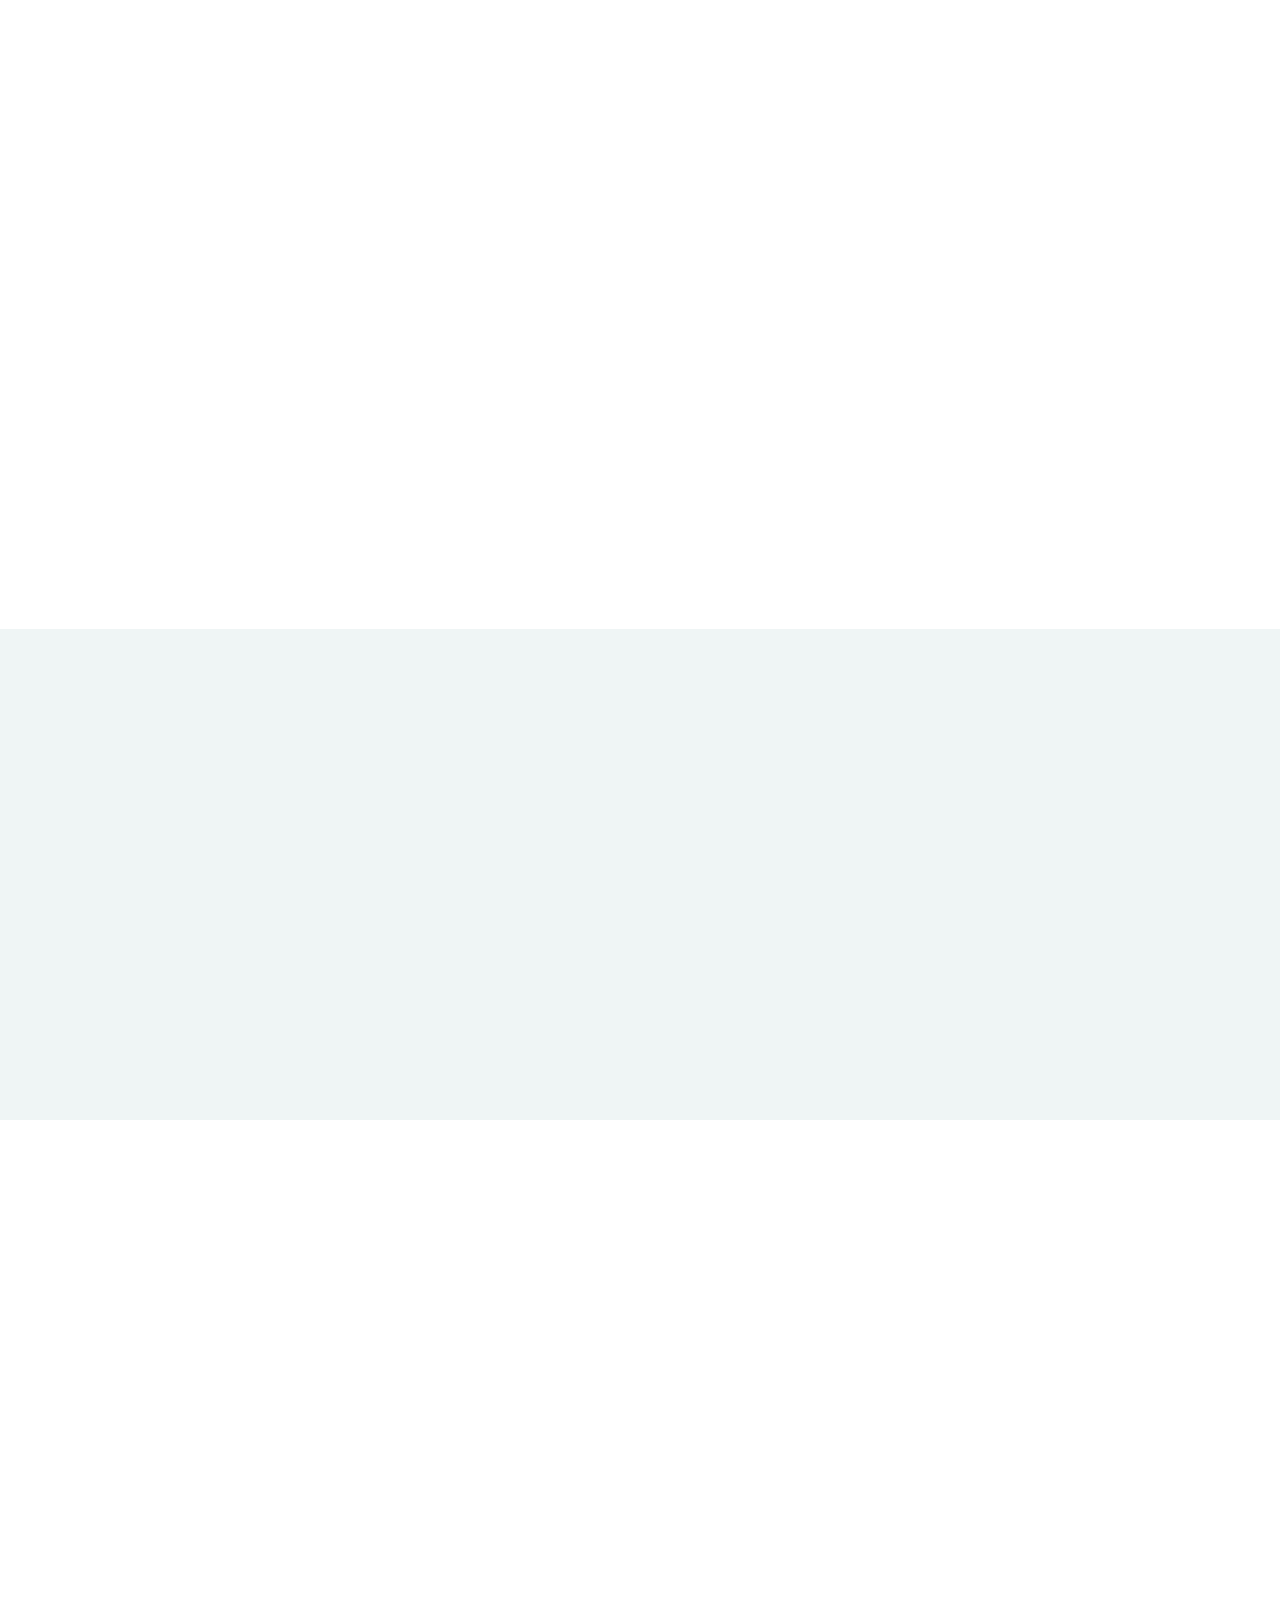
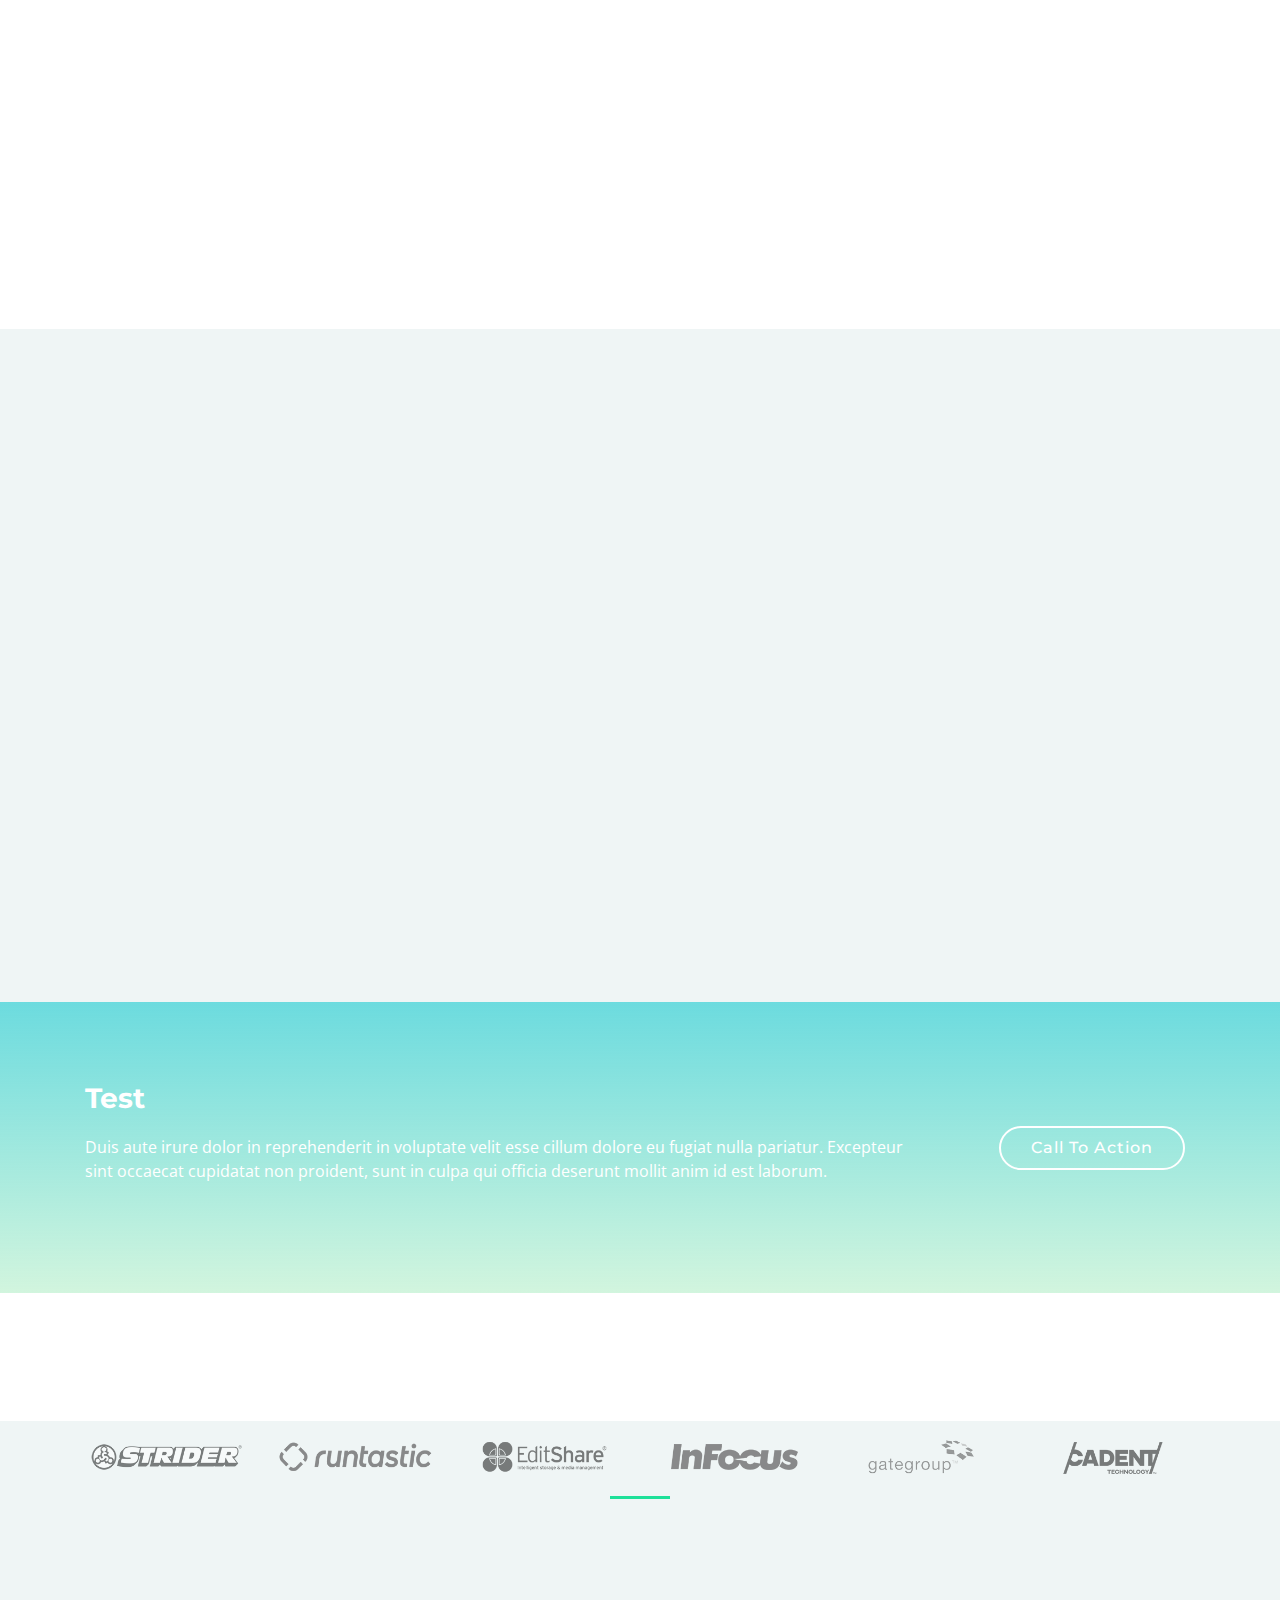
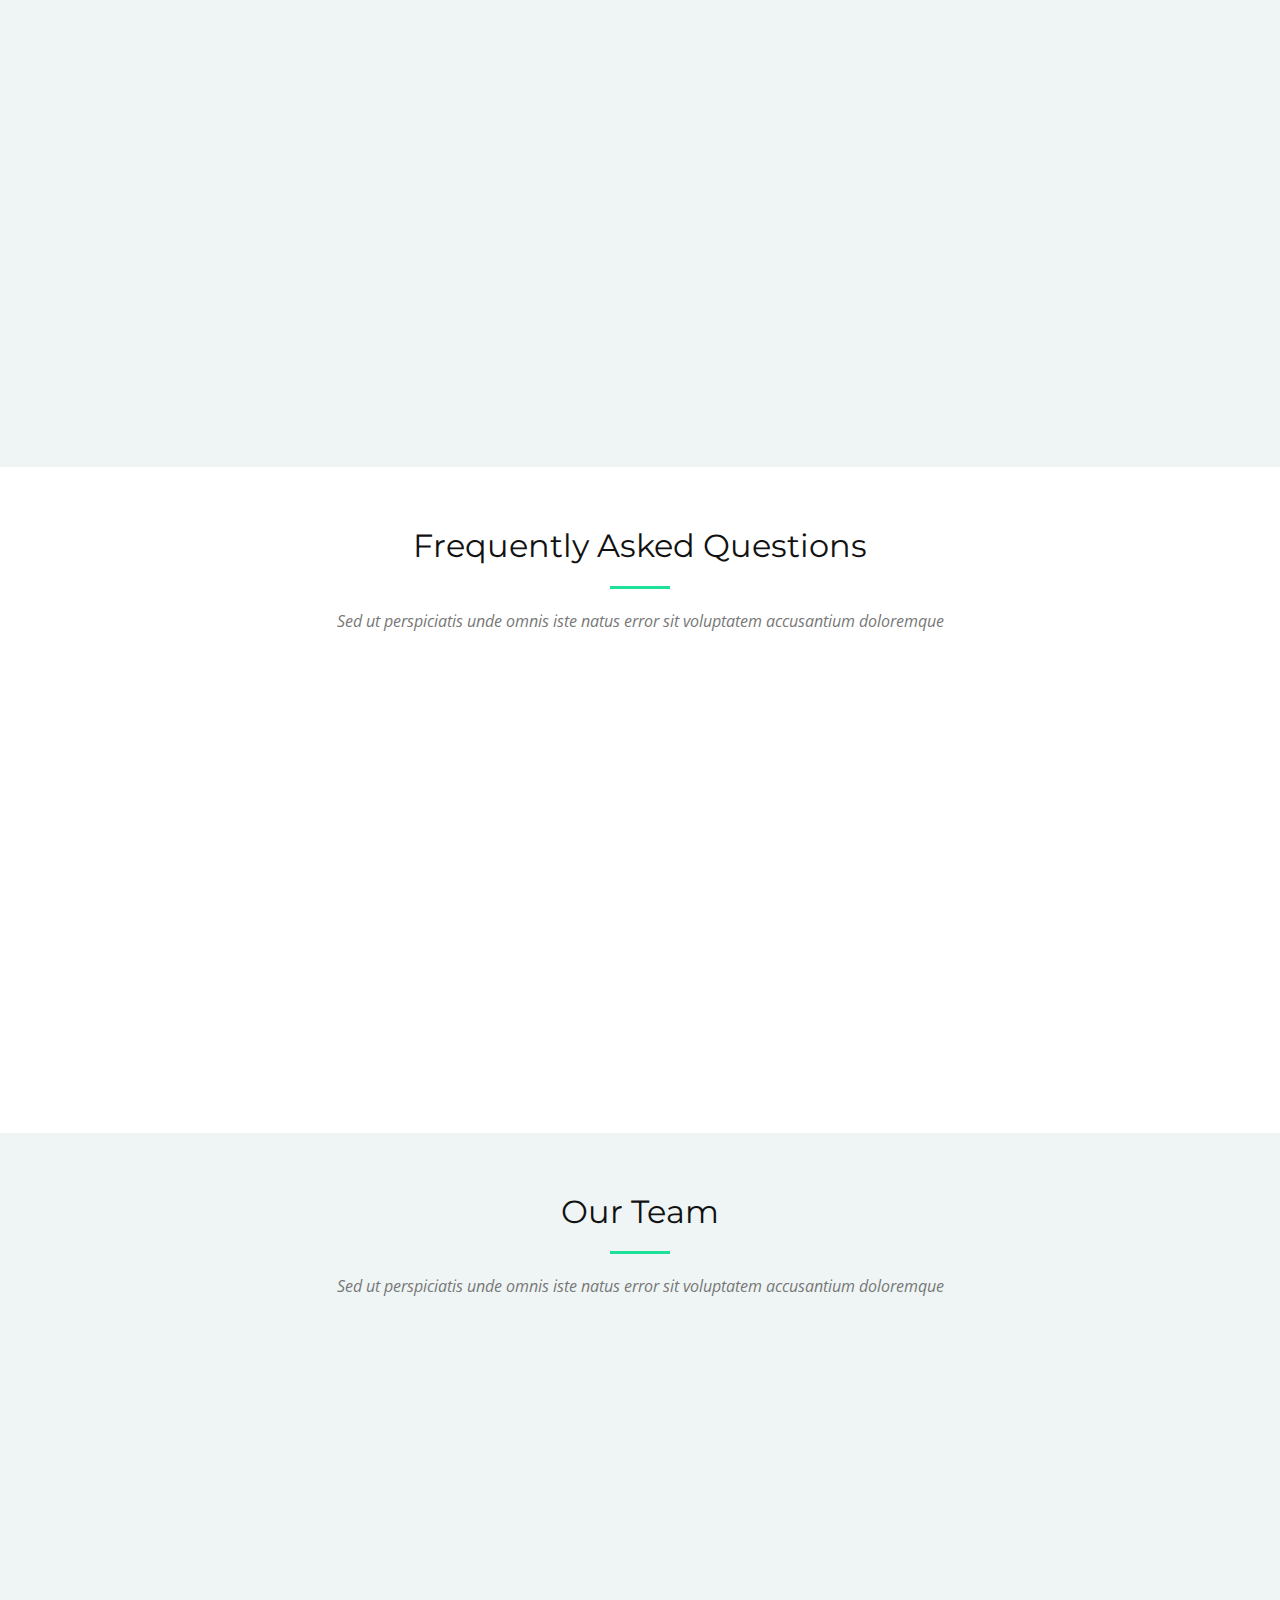
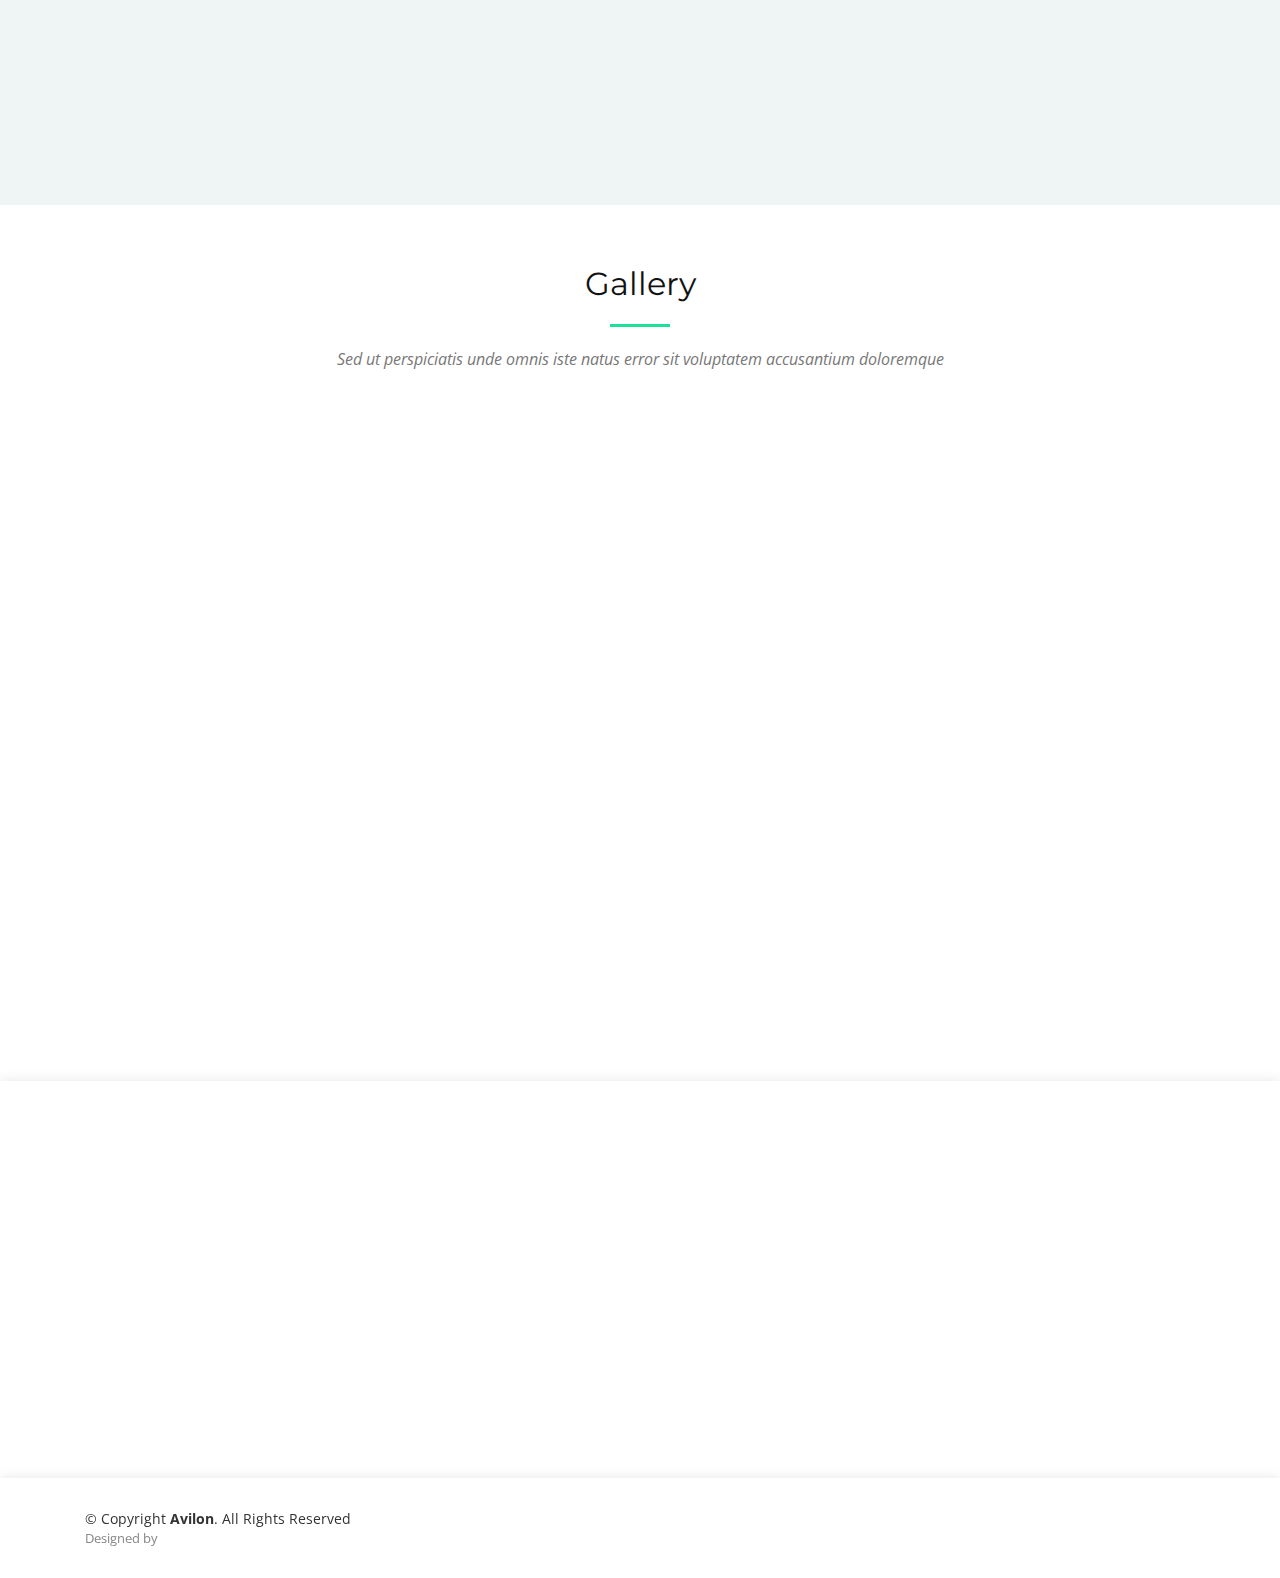
==== commit f0ae3b46: "4" ====
--- a/index.html
+++ b/index.html
@@ -52,7 +52,7 @@
       <nav id="nav-menu-container">
         <ul class="nav-menu">
           <li class="menu-active"><a href="#intro">Pagina Principal</a></li>
-          <li><a href="#about">Nuestros productos</a></li>
+          <li><a href="">Nuestros productos</a></li>
           <li><a href="#features">Nuestra mision</a></li>
           <li><a href="#pricing">Nuestros servicios</a></li>
           <li><a href="#team">Nuestro proceso</a></li>
@@ -206,16 +206,13 @@
       			<div class="col-lg-4">
       				<div class="box" data-aos="fade-left">
       					<div class="icon"><i class="ion-document-text"></i></div>
-      					<h4 class="title"><a href="">Soporte logistico</a></h4>
+      					<h4 class="title"><a href="">Soporte logístico</a></h4>
       					<p class="description">
-      						<br><i class="ion-android-checkmark-circle"></i>Información y apoyo para trámites de visado y seguro de viajes.<br>
-      						<br>
-      						<br>
-      						<br>
-      						<i class="ion-android-checkmark-circle"></i>Traducciones de todos los documentos importantes.
-      						<br>
-      						<br>
-      						<br>
+      						<br><i class="ion-android-checkmark-circle"></i>Obtener una visa a veces es muy complicado, ¡así que vamos a encargarnos de ello!
+                  <br>
+                  <br>
+                  <br>
+      						<i class="ion-android-checkmark-circle"></i>Traducciones de todos los documentos importantes, porque no todos hablan español, por supuesto!
       					</p>
       				</div>
       			</div>
@@ -225,7 +222,7 @@
       					<div class="icon"><i class="ion-ios-home"></i></div>
       					<h4 class="title"><a href="">Alojamiento</a></h4>
       					<p class="description"> <br>
-      						<i class="ion-android-checkmark-circle"></i>Obtendrá información sobre el alojamiento y los costos básicos de vida.<br>
+      						<i class="ion-android-checkmark-circle"></i> Con una nueva vida, ¡llega una nueva casa! Sabemos dónde encontrarlas
       						<br>
       						<br>   
       						<br> <i class="ion-android-checkmark-circle"></i>Trabajamos con plataformas de alojamiento para estudiantes y expatriados.</p>        		
@@ -235,7 +232,56 @@
       			</div>
       		</div>
       	</section><!-- #more-features -->
-    <!--==========================
+   <!--==========================
+      Product Advanced Featuress Section
+    ============================-->
+    <section id="advanced-features">
+
+      <div class="features-row">
+        <div class="container">
+          <div class="row">
+            <div class="col-12">
+              <div data-aos="fade-left">
+                <h2>TNuestros proceso</h2>
+                <h5>Paso 1.</h5>
+                <i class="ion-email" data-aos="fade-left"></i>
+                <p data-aos="fade-left">Regístrate: Regístrese a través <b><a href="signup.html" target="_blank">aqui</a></b></p><br>
+                <h5>Step 2.</h5>
+                <i class="ion-stats-bars" data-aos="fade-left" data-aos-delay="200"></i>
+                <p data-aos="fade-left" data-aos-delay="200"><br> Decide on if you want a basic or premium subscription. Choose premium to receive monthly feedback on your events based on our data! </p>
+                <h5>Step 3.</h5>
+                <i class="ion-cash" data-aos="fade-left" data-aos-delay="400"></i>
+                <p data-aos="fade-left" data-aos-delay="400"><br>In addition to your free monthly event, you can choose to purchase additional events to share through Lantern. </p>
+                <br>
+                <h5>Step 4.</h5>
+                <i class="ion-upload" data-aos="fade-left" data-aos-delay="400"></i>
+                <p data-aos="fade-left" data-aos-delay="400"><br> Upload your event on to our app, and we will share it with the world instantly! </p>
+                <h5>Step 5.</h5>
+                <i class="ion-connection-bars" data-aos="fade-left" data-aos-delay="400"></i>
+                <p data-aos="fade-left" data-aos-delay="400"> If you have a premium subscription, we will give you in depth feedback regarding the views on your event.</p>
+              </div>
+            </div>
+          </div>
+        </div>
+      </div>
+
+      <div class="features-row section-bg">
+        <div class="container">
+          <div class="row">
+            <div class="col-12">
+              <img class="advanced-feature-img-right" src="img/advanced-feature-3.jpg" alt="" data-aos="fade-left">
+              <div data-aos="fade-right">
+                <h2>Finally see how effective your marketing efforts are</h2>
+                <h3>Lantern offers data feedback to the association with either the Premium or Platinum bundles.</h3>
+                <p>As an assocation, you are able to find out where your marketing efforts went wrong, where to improve next time, and what efforts work best. This will boost the attendance rate of your events!</p>
+                <i class="ion-ios-albums-outline"></i>
+                <p>Use all the data available through an easy-to-use Business Intelligence Dashboard. Your marketing efforts were never this accurately traceable!</p>
+              </div>
+            </div>
+          </div>
+        </div>
+      </div>
+    </section><!-- #advanced-features --> <!--==========================
       Product Featuress Section
     ============================-->
     <section id="features">
@@ -763,35 +809,6 @@
             Designed by <a href="https://bootstrapmade.com/">BootstrapMade</a>
           </div>
         </div>
-        <div class="col-lg-6">
-          <nav class="footer-links text-lg-right text-center pt-2 pt-lg-0">
-            <a href="#intro" class="scrollto">Home</a>
-            <a href="#about" class="scrollto">About</a>
-            <a href="#">Privacy Policy</a>
-            <a href="#">Terms of Use</a>
-
-            <div class="col-lg-6 col-md-6 box" data-aos="fade-left">
-                <div class="icon"><i class="ion-ios-speedometer-outline"></i></div>
-                <h4 class="title"><a href="">See Events instantly</a></h4>
-                <p class="description">Use Lantern to see events as soon as they are announced. See all information, from times and dates to ticket prices and attendees.</p>
-              </div>
-              <div class="col-lg-6 col-md-6 box" data-aos="fade-left" data-aos-delay="100">
-                <div class="icon"><i class="ion-ios-heart-outline"></i></div>
-                <h4 class="title"><a href="">Personalized for you!</a></h4>
-                <p class="description">Select your interests to see only what interests you! No more spaming or unwanted invitations. Use the explore option to find all events.</p>
-              </div>
-              <div class="col-lg-6 col-md-6 box" data-aos="fade-left" data-aos-delay="200">
-                <div class="icon"><i class="ion-social-buffer-outline"></i></div>
-                <h4 class="title"><a href="">Easy To Use</a></h4>
-                <p class="description">Lantern uses a simple swipe system. Swipe right if you are interested. Swipe left if you are not.</p>
-              </div>
-              <div class="col-lg-6 col-md-6 box" data-aos="fade-left" data-aos-delay="300">
-                <div class="icon"><i class="ion-ios-calendar-outline"></i></div>
-                <h4 class="title"><a href="">Clear Overview</a></h4>
-                <p class="description">Our calendar option helps organize your schedule. View all events or only the events that you will be attending!</p>
-              </div>
-          </nav>
-        </div>
       </div>
     </div>
   </footer><!-- #footer -->
--- a/css/style.css
+++ b/css/style.css
@@ -8,14 +8,12 @@
 # General
 --------------------------------------------------------------*/
 body {
-  background: #fff;
-  color: #1de099;
   font-family: "Open Sans", sans-serif;
   overflow-x: hidden;
 }
 
 a {
-  color: #1dc8cd;
+  color: #000;
   transition: 0.5s;
 }
 
@@ -570,7 +568,7 @@
 }
 
 #about .content h3 {
-  color: #777;
+  color: #1dc8cd;
   font-weight: 300;
   font-size: 18px;
   line-height: 26px;
@@ -579,6 +577,7 @@
 
 #about .content p {
   line-height: 26px;
+  color: #1dc8cd; 
 }
 
 #about .content p:last-child {
@@ -598,6 +597,25 @@
 
 #about .content ul li {
   padding-bottom: 10px;
+}
+/* unvisited link */
+a:link {
+    color: white;
+}
+
+/* visited link */
+a:visited {
+    color: black;
+}
+
+/* mouse over link */
+a:hover {
+    color: green;
+}
+
+/* selected link */
+a:active {
+    color: black;
 }
 
 /* Product Featuress Section
@@ -684,12 +702,12 @@
   line-height: 24px;
   font-weight: 400;
   font-style: italic;
-  color: #999;
+  color: #1dc8cd;
 }
 
 #advanced-features p {
   line-height: 24px;
-  color: #777;
+  color: #1dc8cd;
   margin-bottom: 30px;
 }
 
@@ -801,14 +819,14 @@
 }
 
 #more-features .icon i {
-  color: #1de099;
+  color: #000;
   font-size: 80px;
   transition: 0.5s;
   line-height: 0;
 }
 
 #more-features .icon i:before {
-  background: #1dc8cd;
+  background: #000;
   background: linear-gradient(45deg, #1dc8cd 0%, #55fabe 100%);
   background-clip: border-box;
   -webkit-background-clip: text;
@@ -823,7 +841,7 @@
 }
 
 #more-features h4 a {
-  color: #111;
+  color: #000;
 }
 
 #more-features p {
